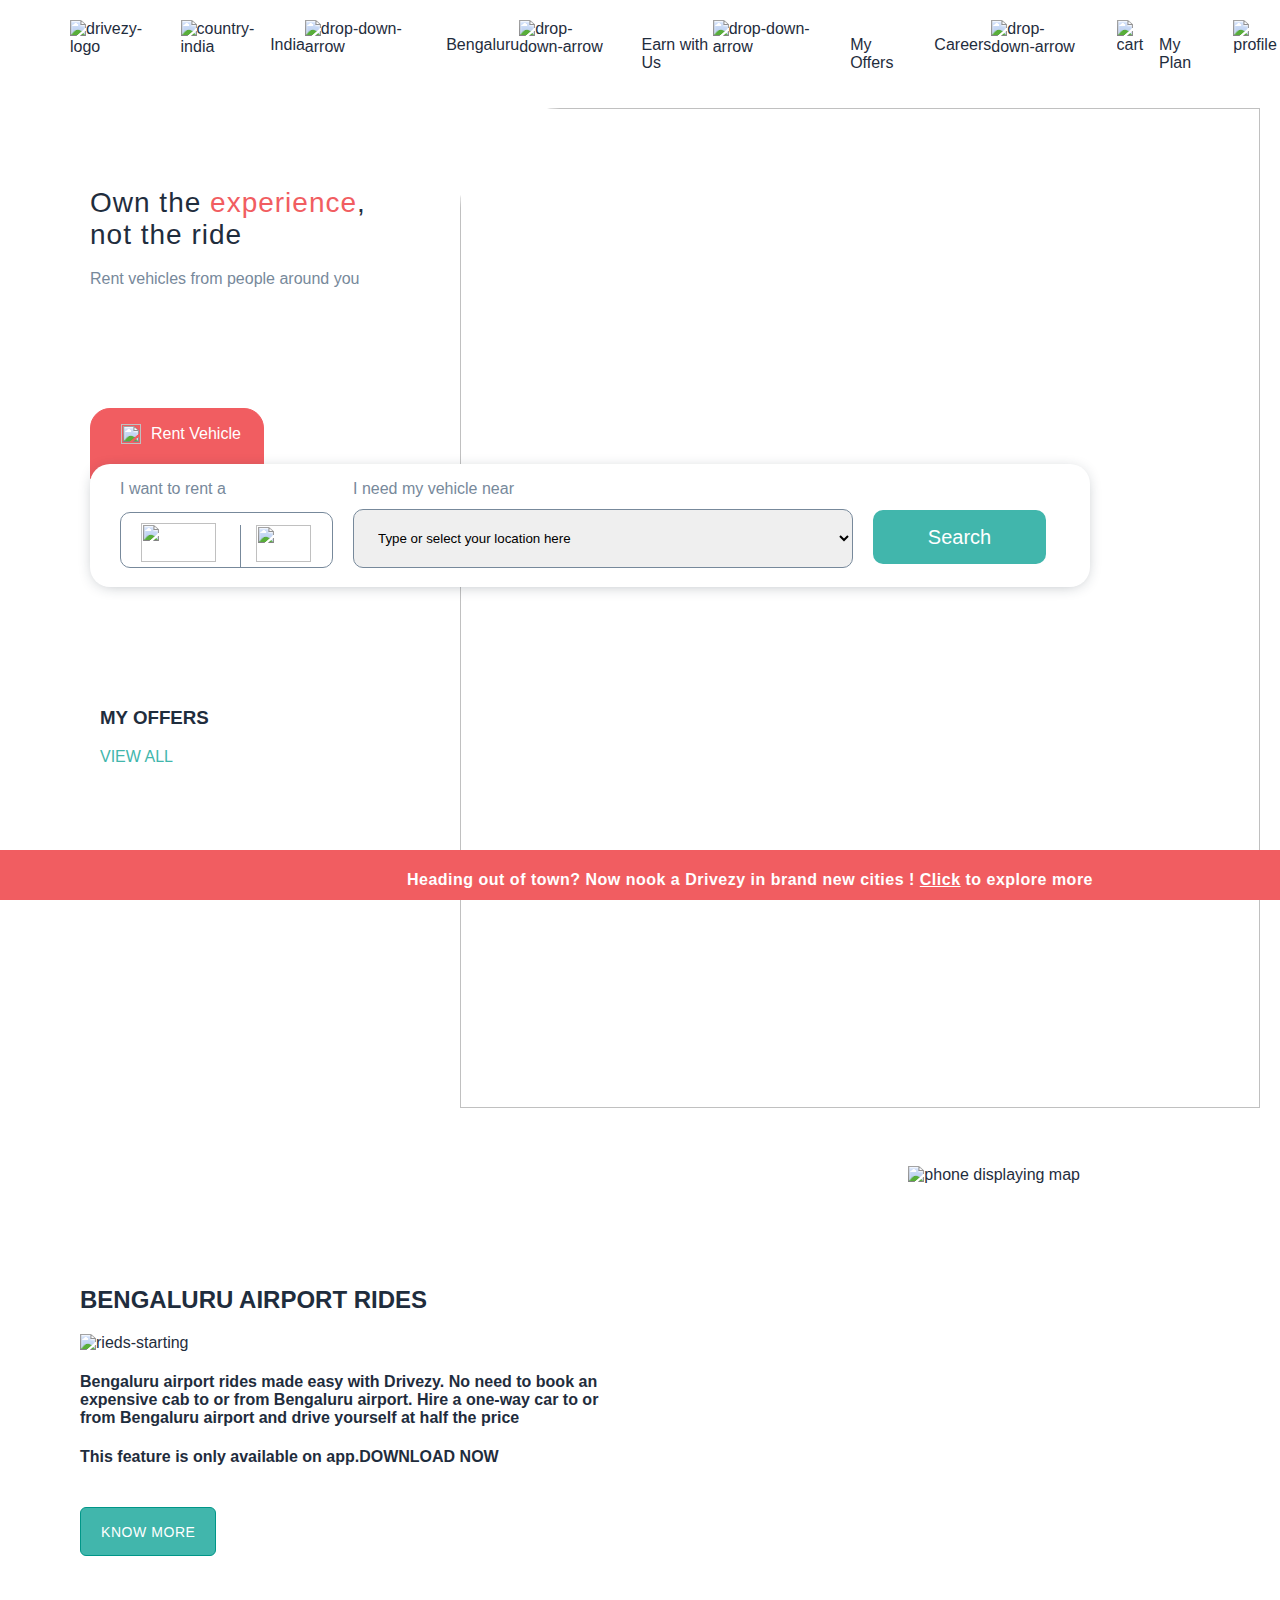
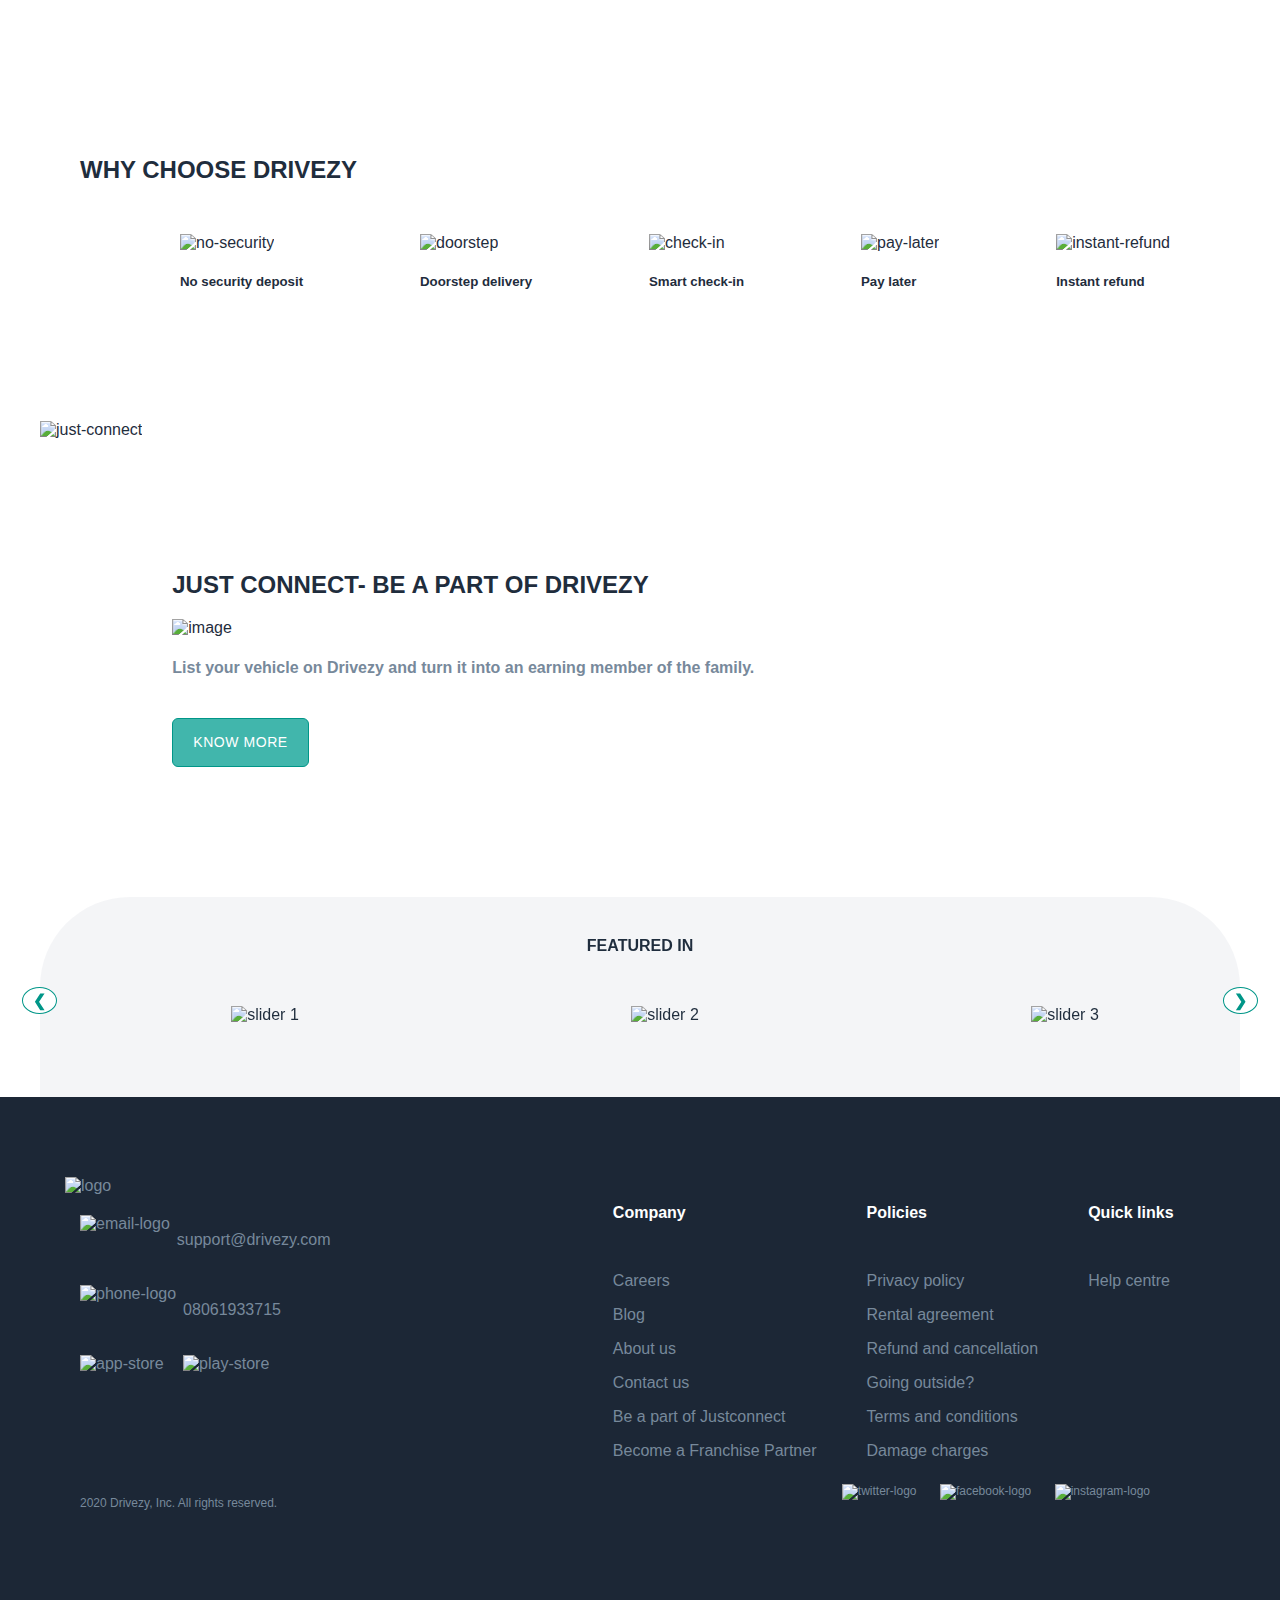
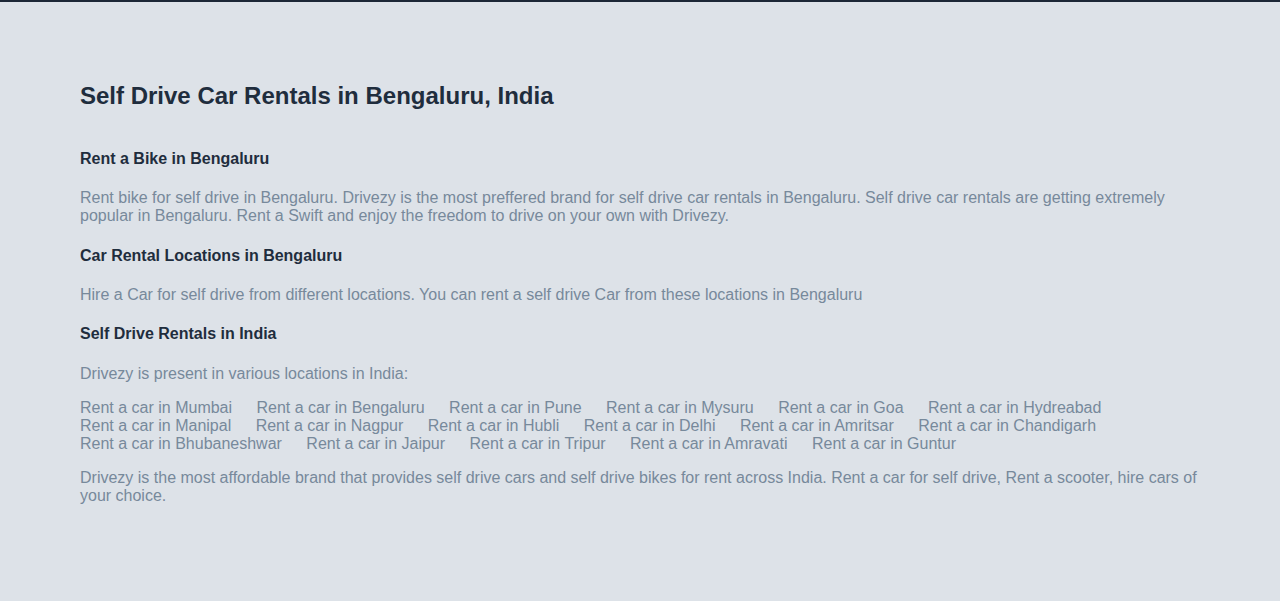
==== index.html @ 9c8a736d "added login dropdown" ====
<!DOCTYPE html>
<html lang="en">
<head>
    <meta charset="UTF-8">
    <meta http-equiv="X-UA-Compatible" content="IE=edge">
    <meta name="viewport" content="width=device-width, initial-scale=1.0">
    <link rel="preconnect" href="https://fonts.googleapis.com">
<link rel="preconnect" href="https://fonts.gstatic.com" crossorigin>
<script src="https://kit.fontawesome.com/2d42f35cf8.js" crossorigin="anonymous"></script>
<link href="https://fonts.googleapis.com/css2?family=Dancing+Script&family=Lato&family=Montserrat:wght@300&family=Open+Sans:wght@300;400&family=Roboto&display=swap" rel="stylesheet">

    <title>Drivezy</title>
    <link rel="stylesheet" href="homepage.css">
</head>
<body>
<!-- navbar -->
    <div class="common header">
        <div class="container">
            <div class="leftbar">
                <img id = "drivezy-logo"src="https://jtride-data.s3.ap-south-1.amazonaws.com/uploads/1566911193_Drivezyheaderfulllogo.svg"  alt="drivezy-logo" />
                <div class="country">
                    <img src="https://jtride-data.s3.ap-south-1.amazonaws.com/uploads/1566564152_indiaflag.svg" alt="country-india"/>
                    <p>India</p>
                    <img src="https://jtride-data.s3.ap-south-1.amazonaws.com/uploads/1566562781_down_arrow.svg" alt="drop-down-arrow" />
                </div>
                <div class="city">
                    <p id="cityBtn" class="btn">Bengaluru</p>
                    <img src="https://jtride-data.s3.ap-south-1.amazonaws.com/uploads/1566562781_down_arrow.svg" alt="drop-down-arrow" />
                </div>
            </div>
            <div class="rightbar">
                <div class="earnwithus">
                    <p>Earn with Us</p>
                    <img src="https://jtride-data.s3.ap-south-1.amazonaws.com/uploads/1566562781_down_arrow.svg" alt="drop-down-arrow" />
                </div>
                <p>My Offers</p>
                <div class="careers">
                    <p>Careers</p>
                    <img src="https://jtride-data.s3.ap-south-1.amazonaws.com/uploads/1566562781_down_arrow.svg" alt="drop-down-arrow" />
                </div>
                <div class="myplans">
                    <img src="https://jtride-data.s3.ap-south-1.amazonaws.com/uploads/1568179217_plan.svg" alt="cart" />
                    <p>My Plan</p>
                </div>
                
                    <img class="myprofile" id="myBtn" 
                    src="https://jtride-data.s3.ap-south-1.amazonaws.com/uploads/1566206159_profile.svg" 
                    alt="profile" />
            
            </div>
        </div>
    </div>

    <!-- earn with us popover --> 
    <div class="earn-pop">
        <button class="closeEarnPop"><i class="fa-solid fa-xmark"></i></button>
        <div class="share-business">
            <i class="fa-solid fa-handshake"></i>
            <p>Share-A-Business become a franchise partner</p>
        </div>
        <div class="list-vehicle">
            <i class="fa-solid fa-cable-car"></i>
            <p>List your Vehicle</p>
        </div>
    </div>

    <!-- careers popover --> 
    <div class="careers-pop">
        <button class="closeCareerPop"><i class="fa-solid fa-xmark"></i></button>
        <div class="jobs">
            <i class="fa-solid fa-user-doctor"></i>
            <p>Jobs</p>
        </div>
        <div class="people">
            <i class="fa-solid fa-people-line"></i>
            <p>People</p>
        </div>
        <div class="culture">
            <i class="fa-solid fa-kaaba"></i>
            <p>Culture</p>
        </div>
    </div>

    <!-- login dropdown -->
    <div class="login-pop">
        <button class="closeLoginPop"><i class="fa-solid fa-xmark"></i></button>
        <div class="myprofile">
            <i class="fa-regular fa-user"></i>
            <p>My profile</p>
        </div>
        <div class="mybookings">
            <i class="fa-solid fa-map-location-dot"></i>
            <p>My bookings</p>
        </div>
        <div class="mycodrivers">
            <i class="fa-regular fa-id-card"></i>
            <p>My Co-Drivers</p>
        </div>
        <div class="mywallet">
            <i class="fa-solid fa-wallet"></i>
            <p>My Wallet</p>
        </div>
        <div class="mybank">
            <i class="fa-solid fa-building-columns"></i>
            <p>My Bank Details</p>
        </div>
        <div class="changepass">
            <i class="fa-solid fa-unlock-keyhole"></i>
            <p>Change Password</p>
        </div>
        <div class="logout">
            <i class="fa-solid fa-arrow-right-from-bracket"></i>
            <p>Log Out</p>
        </div>
    </div>

    <!-- city modal section -->
    <div id="citymodal" class="city-modal">
        <div class="city-content">
            <div class="preferred-city">
                <h2>Choose your preferred city</h2>
                <span class="closeBtn">&times;</span>
            </div>
            <div class="city-grid">
                <div class="city-item">
                    <img src="https://jtride-data.s3.ap-south-1.amazonaws.com/uploads/1559046172_Mumbai.png" />
                    <button>Mumbai</button>
                </div>
                <div class="city-item">
                    <img src="https://jtride-data.s3.ap-south-1.amazonaws.com/uploads/1559045955_Bengaluru.png" />
                    <button id="bengaluruBtn">Bengaluru</button>
                </div>
                <div class="city-item">
                    <img src="https://jtride-data.s3.ap-south-1.amazonaws.com/uploads/1559046253_Pune.png" />
                    <button>Pune</button>
                </div>
                <div class="city-item">
                    <img src="https://jtride-data.s3.ap-south-1.amazonaws.com/uploads/1559046199_Mysuru.png" />
                    <button>Mysuru</button>
                </div>
                <div class="city-item">
                    <img src="https://jtride-data.s3.ap-south-1.amazonaws.com/uploads/1573798997_Goa-08%282%29.png" />
                    <button>Goa</button>
                </div>
                <div class="city-item">
                    <img src="https://jtride-data.s3.ap-south-1.amazonaws.com/uploads/1559046065_Hyderabad.png" />
                    <button>Hyderabad</button>
                </div>
                <div class="city-item">
                    <img src="https://jtride-data.s3.ap-south-1.amazonaws.com/uploads/1559046143_Manipal.png" />
                    <button>Manipal</button>
                </div>
                <div class="city-item">
                    <img src="https://jtride-data.s3.ap-south-1.amazonaws.com/uploads/1559046230_Nagpur.png" />
                    <button>Nagpur</button>
                </div>
                <div class="city-item">
                    <img src="https://jtride-data.s3.ap-south-1.amazonaws.com/uploads/1559046035_Hubli.png" />
                    <button>Hubli</button>
                </div>
                <div class="city-item">
                    <img src="https://jtride-data.s3.ap-south-1.amazonaws.com/uploads/1559045988_Delhi.png" />
                    <button>Delhi</button>
                </div>
                <div class="city-item">
                    <img src="https://jtride-data.s3.ap-south-1.amazonaws.com/uploads/1591282133_amritsar-icon.png" />
                    <button>Amritsar</button>
                </div>
                <div class="city-item">
                    <img src="https://jtride-data.s3.ap-south-1.amazonaws.com/uploads/1591282188_chandigarh-icon.png" />
                    <button>Chandigarh</button>
                </div>
                <div class="city-item">
                    <img src="https://jtride-data.s3.ap-south-1.amazonaws.com/uploads/1593417424_bhubaneshwar.png" />
                    <button>Bhubaneshwar</button>
                </div>
                <div class="city-item">
                    <img src="https://jtride-data.s3.ap-south-1.amazonaws.com/uploads/1596116007_jaipur.png" />
                    <button>Jaipur</button>
                </div>
                <div class="city-item">
                    <img src="https://jtride-data.s3.ap-south-1.amazonaws.com/uploads/1592656739_coimbatore-icon.png" />
                    <button>Tirupur</button>
                </div>
                <div class="city-item">
                    <img src="https://jtride-data.s3.ap-south-1.amazonaws.com/uploads/1559046253_Pune.png" />
                    <button>Amravati</button>
                </div>
                <div class="city-item">
                    <img src="https://jtride-data.s3.ap-south-1.amazonaws.com/uploads/1593417447_vizag.png" />
                    <button>Guntur</button>
                </div>
            </div>
        </div>
    </div>

    <!-- fixed bar section -->
    <div class="fixed">
        <h4>Heading out of town? Now nook a Drivezy in brand new cities ! 
        <span id="cityBtn" style="text-decoration: underline; cursor:pointer" >
        Click</span> to explore more
        <i class="fa-solid fa-xmark cancelBtn"></i>
        </h4>
    
    </div>

    <!-- main searching section -->
    <div class="main-section">
        <div class="heading">
            <div class="leftside-main">
                <h1>Own the <span style="color:#f15d61">experience</span>,<br>
                    not the ride
                </h1>
                <p style="color:#77899b; margin-bottom: 40px">Rent vehicles from people around you</p>
            </div>
            <div class="rightside-main">
                <img src="https://jtride-data.s3.ap-south-1.amazonaws.com/uploads/1569575901_bangalore1.jpg" />
            </div>
        </div>
        <div class="rent-vehicle">
                <img id="location-img" src="https://jtride-data.s3.ap-south-1.amazonaws.com/uploads/1565939671_1enabled.png" />
                <p>Rent Vehicle</p>
        </div>
        <div class="main-search-bar">
            <div class="choose-vehicle">
                <div class="rent-options">
                    <p style="color:#77899b">I want to rent a</p><br>
                    <div class="vehicle-type" id="vehicle-type">
                        <img id="car" value="car" src="https://jtride-data.s3.ap-south-1.amazonaws.com/uploads/1555509635_group-3%403x.png" />
                        <img id="bike" value="bike" src="https://jtride-data.s3.ap-south-1.amazonaws.com/uploads/1565933919_bike.svg" />
                    </div>
                </div>
                <div class="search-location">
                    <p style="color:#77899b">I need my vehicle near</p>
                    <!-- <input id="input-bar" type="text" placeholder="Type or select your location here"> -->
                    <select name="input-bar" id="input-bar">
                        <option value="" style="color:#77899b">Type or select your location here</option>
                        <option value="Bellandur (New)">Bellandur (New)</option>
                        <option value="Bommanahalli">Bommanahalli</option>
                        <option value="Mathikere">Mathikere</option>
                        <option value="Manpho Convention Center (New)">Manpho Convention Center (New)</option>
                        <option value="Ashwath Nagar (HBR Layout)">Ashwath Nagar (HBR Layout)</option>
                    </select>
                </div>
                <button class="searchBtn" id="searchBtn">Search</button>
            </div>
        </div>
    </div>

    <!-- my offers section -->
    <div class="offers">
        <h3>MY OFFERS</h3>
        <p style="color:#41b6ac">VIEW ALL</p>
    </div>

    <!-- airport rides section -->
    <div class="airport-rides">
        <div class="left-side">
            <h2>BENGALURU AIRPORT RIDES</h2>
            <img src="https://jtride-data.s3.ap-south-1.amazonaws.com/uploads/1566567805_Ridesat449.svg" alt="rieds-starting" />
            <h4>
                Bengaluru airport rides made easy with Drivezy. No need to book an<br>
                expensive cab to or from Bengaluru airport. Hire a one-way car to or<br>
                from Bengaluru airport and drive yourself at half the price
            </h4>
            <h4 class="feature">This feature is only available on app.<span class="download">DOWNLOAD NOW</span></h4>
            <a href="airport_rides/airportRide.html"><button class="knowmoreBtn">KNOW MORE</button></a>
        </div>
        <div>
            <img id="phone" src="https://jtride-data.s3.ap-south-1.amazonaws.com/uploads/1565086561_iPhoneXTemplate%402x.png" alt="phone displaying map" />
        </div>
    </div>

    <!-- why choose drivezy section -->
    <div class="choose-drivezy">
        <h2 id="text-shadow">WHY CHOOSE DRIVEZY</h2>
        <div class="choose-options">
            <div>
                <img src="https://jtride-data.s3.ap-south-1.amazonaws.com/uploads/1566558445_choose-drivezy-5.png" alt="no-security" />
                <h5>No security deposit</h5>
            </div>
            <div>
                <img src="https://jtride-data.s3.ap-south-1.amazonaws.com/uploads/1566558287_choose-drivezy-1.png" alt="doorstep" />
                <h5>Doorstep delivery</h5>
            </div>
            <div>
                <img src="https://jtride-data.s3.ap-south-1.amazonaws.com/uploads/1566558469_choose-drivezy-4.png" alt="check-in" />
                <h5>Smart check-in</h5>
            </div>
            <div>
                <img src="https://jtride-data.s3.ap-south-1.amazonaws.com/uploads/1566558637_choose-drivezy-3.png" alt="pay-later"/>
                <h5>Pay later</h5>
            </div>
            <div>
                <img src="https://jtride-data.s3.ap-south-1.amazonaws.com/uploads/1566558344_choose-drivezy-2.png" alt="instant-refund" />
                <h5>Instant refund</h5>
            </div>
        </div>
    </div>

    <!-- Just connect section -->
    <div class="just-connect">
        <img src="https://jtride-data.s3.ap-south-1.amazonaws.com/uploads/1565095521_IB175426_175426123816157_SM757030.png" alt="just-connect" />
        <div class="rightside">
            <h2><span id="text-shadow">JUST CONNECT</span>- BE A PART OF DRIVEZY</h2>
            <img src="https://jtride-data.s3.ap-south-1.amazonaws.com/uploads/1566567323_Listyourvehicle.svg" alt="image" />
            <h4>List your vehicle on Drivezy and turn it into an earning member of the family.</h4>
            <a href="just_connect/justConnect.html"><button class="knowmoreBtn">KNOW MORE</button></a> 
        </div>
    </div>

    <!-- slider section --> 
    <div class="slider-section">
        <h4>FEATURED IN</h4>
        <div class="slider-section1">
            <div class="slide">
                <img src="https://jtride-data.s3.ap-south-1.amazonaws.com/uploads/1501909422_google-launchpad.png" alt="slider 1" />
            </div>
            <div class="slide">
                <img src="https://s3.ap-south-1.amazonaws.com/drivezy.com-assets/drivezy-inc42.png" alt="slider 2" />
            </div>
            <div class="slide">
                <img src="https://s3.ap-south-1.amazonaws.com/drivezy.com-assets/drivezy-economic-times.png" alt="slider 3" />
            </div>
            
            <span class="arrow prev">&#10094;</span>
            <span class="arrow next">&#10095;</span>

        </div>
</div>

    <!-- support section -->
<div class="support-section">
    <div class="support-section-top">
        <div class="leftpart">
            <img id="support-section-logo" src="https://jtride-data.s3.ap-south-1.amazonaws.com/uploads/1566637510_logowhite.svg" alt="logo" />
            <div class="mail">
                <img src="https://jtride-data.s3.ap-south-1.amazonaws.com/uploads/1566638651_mail.svg" alt="email-logo" />
                <p>support@drivezy.com</p>
            </div>
            <div class="phone">
                <img src="https://jtride-data.s3.ap-south-1.amazonaws.com/uploads/1566638970_phone.svg" alt="phone-logo" />
                <p>08061933715</p>
            </div>
            <div class="social-media">
                <img src="https://jtride-data.s3.ap-south-1.amazonaws.com/uploads/1566636252_appstore.svg" alt="app-store" />
                <img src="https://jtride-data.s3.ap-south-1.amazonaws.com/uploads/1566636434_playstore.svg" alt="play-store" />
            </div>
        </div>
        <div class="rightpart">
            <div class="company">
                <h5>Company</h5>
                <ul class="company-dropdown">
                    <li>Careers</li>
                    <li>Blog</li>
                    <li>About us</li>
                    <li>Contact us</li>
                    <li>Be a part of Justconnect</li>
                    <li>Become a Franchise Partner</li>
                </ul>
            </div>
            <div class="policies">
                <h5>Policies</h5>
                <ul class="policy-dropdown">
                    <li>Privacy policy</li>
                    <li>Rental agreement</li>
                    <li>Refund and cancellation</li>
                    <li>Going outside?</li>
                    <li>Terms and conditions</li>
                    <li>Damage charges</li>
                </ul>
            </div>
            <div class="quick-links">
                <h5>Quick links</h5>
                <ul class="quick-links-dropdown">
                    <li>Help centre</li>
                </ul>
            </div>
        </div>
    </div>
    <div class="support-section-bottom">
        <p>2020 Drivezy, Inc. All rights reserved.</p>
        <div class="twitter">
            <img src="https://jtride-data.s3.ap-south-1.amazonaws.com/uploads/1566639433_twitter.svg" alt="twitter-logo" />
        
            <img src="https://jtride-data.s3.ap-south-1.amazonaws.com/uploads/1566639406_fb.svg" alt="facebook-logo" />
        
            <img src="https://jtride-data.s3.ap-south-1.amazonaws.com/uploads/1566639211_insta.svg" alt="instagram-logo" />
        </div>
    </div>
</div>

    <!-- footer -->
    <div class="footer">
        <div class="headline">
            <h2>Self Drive <span class="vehicle">Car</span> Rentals in <span class="place">Bengaluru</span>, India</h2>
        </div>
        <div class="headline sub1">
            <h4>Rent a <span class="vehicle">Bike</span> in <span class="place">Bengaluru</span></h4>
            <p>Rent <span>bike</span> for self drive in <span class="place">Bengaluru</span>. Drivezy is the most preffered brand for self drive car rentals in <span class="place">Bengaluru</span>. 
                Self drive car rentals are getting extremely popular in <span class="place">Bengaluru</span>.
                Rent a Swift and enjoy the freedom to drive on your own with Drivezy.</p>
        </div>
        <div class="headline sub2">
            <h4>Car Rental Locations in <span class="place">Bengaluru</span></h4>
            <p>Hire a <span class="vehicle">Car</span> for self drive from different locations. You can rent a self drive Car from these locations in <span class="place">Bengaluru</span></p>
        </div>
        <div class="headline sub3">
            <h4>Self Drive Rentals in India</h4>
            <p>Drivezy is present in various locations in India:</p>
            <ul class="riding">
                <li>Rent a car in Mumbai</li>
                <li>Rent a car in Bengaluru</li>
                <li>Rent a car in Pune</li>
                <li>Rent a car in Mysuru</li>
                <li>Rent a car in Goa</li>
                <li>Rent a car in Hydreabad</li>
                <li>Rent a car in Manipal</li>
                <li>Rent a car in Nagpur</li>
                <li>Rent a car in Hubli</li>
                <li>Rent a car in Delhi</li>
                <li>Rent a car in Amritsar</li>
                <li>Rent a car in Chandigarh</li>
                <li>Rent a car in Bhubaneshwar</li>
                <li>Rent a car in Jaipur</li>
                <li>Rent a car in Tripur</li>
                <li>Rent a car in Amravati</li>
                <li>Rent a car in Guntur</li>
            </ul>
            <p>Drivezy is the most affordable brand that provides self drive cars and self drive bikes for rent across India. Rent a car for self drive, Rent a scooter, hire cars of your choice.</p>
        </div>
    </div>
</body>
</html>
<script>
    // fixed section 
    var cancelBtn = document.getElementsByClassName("cancelBtn")[0];
    var fixed = document.getElementsByClassName("fixed")[0];
    cancelBtn.addEventListener("click", fixedVan);
    function fixedVan() {
        fixed.style.display = "none";
    }

    var cityModal = document.getElementById("citymodal");

    var modalBtn = document.getElementById("cityBtn");

    var closeBtn = document.getElementsByClassName("closeBtn")[0];

    modalBtn.addEventListener("click", openmodal);
    closeBtn.addEventListener("click", closemodal);

    function openmodal() {
        cityModal.style.display = "block";
    }

    function closemodal() {
        cityModal.style.display = "none";
    }
    var opendialog1 = document.getElementsByClassName("earnwithus")[0];
    var earndialog = document.getElementsByClassName("earn-pop")[0];
    var closeEarnPop = document.getElementsByClassName("closeEarnPop")[0];
    
    opendialog1.addEventListener("click", open);
    closeEarnPop.addEventListener("click", closeEarn);
    function open() {
        earndialog.style.display = "block";
    }

    function closeEarn() {
        earndialog.style.display = "none";
    }

    var careerdialog = document.getElementsByClassName("careers")[0];
    var careerpop = document.getElementsByClassName("careers-pop")[0];
    var closeCareerPop = document.getElementsByClassName("closeCareerPop")[0];

    careerdialog.addEventListener("click", openDialog);
    closeCareerPop.addEventListener("click", closeCareer);

    function openDialog() {
        careerpop.style.display = "block";
    }
    
    function closeCareer() {
        careerpop.style.display = "none";
    }

    var login = document.getElementsByClassName("myprofile")[0];
    var loginPop = document.getElementsByClassName("login-pop")[0];
    var closeLoginPop = document.getElementsByClassName("closeLoginPop")[0];

    login.addEventListener("click", openLogin);
    closeLoginPop.addEventListener("click", closeLogin);

    function openLogin() {
        loginPop.style.display = "block";
    }
    function closeLogin() {
        loginPop.style.display = "none";
    }
    let current_vehicle = "car";
    var car = document.getElementById("car");
    car.addEventListener("click", changeToCar);

    function changeToCar() {
        car.src = "https://jtride-data.s3.ap-south-1.amazonaws.com/uploads/1555509635_group-3%403x.png";
        bike.src = "https://jtride-data.s3.ap-south-1.amazonaws.com/uploads/1565933919_bike.svg";
        current_vehicle = "car";
    }

    var bike = document.getElementById("bike");
    bike.addEventListener("click", changeToBike);

    function changeToBike() {
        bike.src = "https://jtride-data.s3.ap-south-1.amazonaws.com/uploads/1555509998_group-2%403x.png";
        car.src = "https://jtride-data.s3.ap-south-1.amazonaws.com/uploads/1565935736_car2.svg";
        current_vehicle = "bike";
    }

    var searchBtn = document.getElementById("searchBtn");
    searchBtn.addEventListener("click", setData);
    

    function setData() {
        var location = document.getElementById("input-bar").value; 

        let d = new Date();
        let pickup = d.getFullYear() + "-" + ("0" + (d.getMonth() + 1)).slice(-2) + "-" + ("0" + d.getDate()).slice(-2);

        let hr = ("0" + d.getHours()).slice(-2);
        let min = ("0" + d.getMinutes()).slice(-2);

        let md = addDays(new Date(), 1);
        let drop = md.getFullYear() + "-" + ("0" + (md.getMonth() + 1)).slice(-2) + "-" + ("0" + md.getDate()).slice(-2);

        let obj = {
            vehicle: current_vehicle,
            location: location,
            pickup: pickup +"T"+hr+":"+min,
            drop: drop +"T"+hr+":"+min
        }

        localStorage.setItem("search_query", JSON.stringify(obj));

        window.location.href = "product-page/products-page.html"
    }
    function addDays(date, days) {
        var result = new Date(date);
        result.setDate(result.getDate() + days);
        return result;
    }
</script>
---- homepage.css ----
/* navbar */
body {
    max-width: 1600px;
    margin: auto;
    margin-top: 10px;
    color: #1f2d3d;
    font-family: 'proxima_nova_rgregular', Helvetica, Arial, sans-serif;
}
.container {
    max-width: 1400px;
    display: flex;
    justify-content: space-between;
    margin-top: 20px;
}
.leftbar, .rightbar {
    display: flex;
}
.country {
    display: flex;
    margin-left: 30px;
    margin-right: 30px;
    cursor: pointer;
}
.country img, .myplans img {
    margin-right: 10px;
}
.city {
    display: flex;
    cursor: pointer;
} 
.earnwithus, .careers {
    display: flex;
    margin-left: 30px;
    margin-right: 30px;
    cursor: pointer;
}
.myplans {
    display: flex;
    cursor: pointer;
    margin-right: 30px;
}
#drivezy-logo,  #myprofile {
    cursor: pointer;
}
#drivezy-logo {
    margin-left: 70px;
}

/* fixed bar section */ 
.fixed {
    width: 1500px;
    height: 50px;
    position: fixed;
    bottom: 0;
    left: 0;
    background-color: #f15d61;
    color: white;
    display: block;
}
.fixed h4 {
    text-align: center;
    font-size: 16px;
    letter-spacing: 0.5px;
}
.cancelBtn {
    color: #fff;
    cursor: pointer;
    font-weight: bolder;
}
 /* earn pop */ 
 .earn-pop {
    width: 392px;
    height: 108;
    box-shadow: rgba(0, 0, 0, 0.35) 0px 5px 15px;
    display: flex;
    flex-direction: column;
    padding: 10px;
    position: absolute;
    margin-left: 700px;
    margin-top: -10px;
    display: none;
    background-color: white;
 }
 .share-business, .list-vehicle {
    display: flex;
    cursor: pointer;
 }
 .share-business:hover, .list-vehicle:hover {
    background-color: rgba(221,226,232,.5);
 }
 .share-business i, .list-vehicle i {
    margin-top: 18px;
    margin-right: 25px;
    padding-left: 15px;
 }
 .closeEarnPop {
    margin-left: 359px;
    cursor: pointer;
 }

 /* careers pop */ 
 .careers-pop {
    width: 148px;
    height: 155px;
    box-shadow: rgba(0, 0, 0, 0.35) 0px 5px 15px;
    display: flex;
    flex-direction: column;
    padding: 10px;
    position: absolute;
    margin-left: 1050px;
    margin-top: -10px;
    display: none;
    padding-bottom: 25px;
    background-color: white;
 }
 .jobs, .people, .culture {
    display: flex;
    cursor: pointer;
 }
 .jobs:hover, .people:hover, .culture:hover {
    background-color: rgba(221,226,232,.5);
 }
 .jobs i, .people i, .culture i {
    margin-top: 20px;
    margin-right: 25px;
    padding-left: 15px;
 }
 .closeCareerPop {
    margin-left: 120px;
    cursor: pointer;
 }

 /* login pop */
 .login-pop {
    width: 209px;
    height: 360px;
    box-shadow: rgba(0, 0, 0, 0.35) 0px 5px 15px;
    display: flex;
    flex-direction: column;
    padding: 10px;
    position: absolute;
    margin-left: 1250px;
    display: none;
    padding-bottom: 25px;
    background-color: white;
 }
 .myprofile, .mywallet, .mybookings,
 .mycodrivers, .mybank, .changepass, .logout {
    display: flex;
    cursor: pointer;
 }
 .myprofile:hover, .mywallet:hover, .mybookings:hover,
 .mycodrivers:hover, .mybank:hover,
  .changepass:hover, .logout:hover {
    background-color: rgba(221,226,232,.5);
 }
 .closeLoginPop {
    margin-left: 180px;
    cursor: pointer;
 }
 .myprofile i, .mywallet i, .mybookings i,
 .mycodrivers i, .mybank i, .changepass i, .logout i {
    margin-top: 18px;
    margin-right: 25px;
    padding-left: 15px;
 }
/* footer */
.footer {
    background-color: #dde2e8;
    padding: 80px;
    padding-top: 60px;
}
ul {
    list-style: none;
    margin-left: -50px;
}
.headline > h2 {
    margin-bottom: 40px;
}
.footer p {
    color: #77899b;
}
ul > li {
    display: inline-block;
    margin: 0 10px;
    cursor: pointer;
    color: #77899b;
}
.riding > li:hover {
    color: black;
}

/* support-section */
.support-section {
    background-color: #1C2736;
    padding: 80px;
    color: #77899b;
}
.support-section-top {
    display: flex;
    justify-content: space-between;
}
.mail, .phone {
    display: flex;
    margin-bottom: 20px;
}
.mail img, .phone img {
    margin-right: 7px;
   
}
#support-section-logo {
    margin-left: -15px;
    margin-bottom: 20px;
}
.social-media img:first-child {
    margin-right: 15px;
}
.rightpart {
    display: flex;
}

.company, .policies, .quick-links {
    display: flex;
    flex-direction: column;
}
.company-dropdown, .policy-dropdown, .quick-links-dropdown {
    display: flex;
    flex-direction: column;
}

.company > h5, .policies > h5, .quick-links > h5 {
    font-size: 16px;
    color: white;
    margin-left: 20px;
}
.company-dropdown > li, .policy-dropdown> li, .quick-links-dropdown > li{
    margin: 8px 30px;
}
.company-dropdown > li:hover, .policy-dropdown> li:hover, .quick-links-dropdown:hover > li {
    color: white;
}
.support-section-bottom {
    display: flex;
    justify-content: space-between;
    font-size: 12px;
    cursor: pointer;
}
.twitter img:nth-child(2) {
    margin: 0 20px;
}
.twitter img:nth-child(3) {
    margin-right: 50px;
}
/* why choose drivezy section */
.choose-drivezy {
    padding: 80px;
}
.choose-options img {
    width: 80px;
}
.choose-options {
    display: flex;
    justify-content: space-between;
    padding: 30px;
    padding-left: 100px;
}
/* just-connect section */
.just-connect {
    display: flex;
    margin-left: 40px;
}

.rightside {
    padding: 30px;
    margin-top: 100px;
}
.rightside h4 {
    color:#77899b;
}
.knowmoreBtn {
    background-color: #41b6ac;
    padding: 10px 20px;
    color: #fff;
    border: 1px solid #009688;
    height: 49px;
    border-radius: 6px;
    font-size: 14px;
    letter-spacing: .04em;
    margin-top: 20px;
    cursor: pointer;
}
.knowmoreBtn:hover {
    box-shadow: 0 2px 8px -2px rgb(31 45 61 / 60%);
}

/* airport ride section */
.airport-rides {
    display: flex;
    margin-top: 200px;
    justify-content: space-between;
    padding-left: 80px;
    margin-bottom: 100px;
    background-image: url("https://jtride-data.s3.ap-south-1.amazonaws.com/uploads/1565174705_plane.png");
    background-repeat: no-repeat;
    background-size: 400px 150px;
    background-position: center;
    background-position-x: 400px;
}

#phone {
    width: 220px;
    margin-right: 200px;
    margin-top: 200px;
}
.left-side {
   margin-top: 300px;
}

/* slider-section */ 
.slider-section {
    position: relative;
    width: 1200px;
    height: 200px;
    margin: auto;
    margin-top: 100px;
    border-top-left-radius: 90px;
    border-top-right-radius: 90px;
    background-color: rgba(221,226,232,.33);
}

.slider-section > h4 {
    text-align: center;
    padding-top: 40px;
}
.slider-section1 {
    display: flex;
    justify-content: space-around;
}
.slider-section img {
 margin-left: 50px;
 margin-top: 30px; 
 cursor: pointer;
 width: 100px;  
}
.arrow {
    cursor: pointer;
    position: absolute;
    top: 45%;
    color: #009688;
    background-color: white;
    padding: 3px 10px;
    border: 1px solid #009688;
    border-radius: 50%;
    font-weight: bold;
}
.next {
    right: -18px;
}
.prev {
    left: -18px;
}
.arrow:hover {
    background-color: #009688;
    color: white;
}

/* main-searching-section */
.main-section {
    display: flex;
    margin-left: 90px;
    margin-top: 80px;
    flex-direction: column;
}
.heading {
    display: flex;
    justify-content: space-between;
    margin-top: -60px;
}
.heading h1 {
    font-size: 28px;
    letter-spacing: 1px;
    color: #1f2d3d;
    font-weight: 500;
}
.heading .leftside-main {
    margin-top: 60px;
}
.heading img {
    width: 800px;
    height: 1000px;
    margin-bottom: 300px;
    border-top-left-radius: 100px;
    margin-right: 20px;;
}
.rent-vehicle {
    width: 172px;
    height: 69px;
    display: flex;
    border: 1px solid #f15d61;
    background-color:#f15d61;
    color: white;
    font-size: bold;
    border-top-left-radius: 20px;
    border-top-right-radius: 20px;
    margin-top: -1000px;
}
.rent-vehicle img {
    width: 20px;
    height: 20px;
    padding-left: 30px;
    padding-top: 15px;
    margin-right: 10px;
}
.main-search-bar {
    width: 1000px;
    height: 123px;
    border-radius: 20px;
    margin-top: -15px;
    background-color: #fff;
    box-shadow: 0 2px 16px -6px rgb(31 45 61 / 48%);
}
.choose-vehicle {
    display: flex;
    padding-left: 30px;
}
#car {
    width: 75px;
    height: 39px;
    padding-left: 20px;
    padding-top: 10px;
    padding-right: 20px;
    cursor: pointer;
}
#bike {
    width: 55px;
    height: 37px;
    padding-bottom: 5px;
    padding-left: 15px;
    border-left: 1px solid #77899b;
    cursor: pointer;
}
.vehicle-type {
    width: 211px;
    height: 54px;
    border: 1px solid #77899b;
    margin-top: -20px;
    border-radius: 10px;
}
.vehicle-type:hover {
    box-shadow: 0 2px 8px -2px rgb(31 45 61 / 40%);
} 
.search-location {
    padding-left: 20px;
}
.search-location > select {
    padding: 20px;
    margin-top: -5px;
    width: 500px;
    border: 1px solid #77899b;
    border-radius: 10px;
}
.searchBtn {
    margin-left: 20px;
    width: 173px;
    height:54px;
    margin-top: 46px;
    border: none;
    background-color:#41b6ac;
    border-radius: 10px;
    color: white;
    font-size: 20px;
    margin-right: 20px;
    cursor: pointer;
}


/* my offers section */ 
.offers {
    margin-left: 100px;
    margin-top: 120px;
}

/* city modal section */
.city-modal {
    display: none;
    position: fixed;
    z-index: 1;
    left: 0;
    top: 0;
    height: 100%;
    width: 100%;
    overflow: auto;
    background-color: rgba(0,0,0,0.5);
}
.city-content {
    background-color: white;
    margin: 5% auto;
    padding: 20px;
    width: 70%;
    border-radius: 20px;
}
.closeBtn {
    color:#1f2d3d;
    float: right;
    font-size: 30px;
    margin-top: -70px;
}
.closeBtn:hover, .closeBtn:focus {
    color: #000;
    text-decoration: none;
    cursor: pointer;
}
.city-grid {
    display: grid;
    grid-template-columns: repeat(6, 1fr);
    margin-left: 20px;
}
.city-grid img {
    width: 97px;
    height: 97px;
}
.city-grid p {
    margin-left: 20px;
}

#bengaluruBtn {
    color: #fff;
    display: block;
    background-color: #41b6ac;
    border: 1px solid #41b6ac;
    padding: 12px 15px;
    border-radius: 5px;
    margin-left: -5px;
}
.city-item button {
    display: block;
    margin-left: 10px;
    margin-top: 10px;
    padding: 10px 15px;
    margin-bottom: 10px;
    border: none;
    background-color: white;
    font-size: 16px;
    cursor: pointer;
}
/* #text-shadow {
    position: relative;
    top: 34px;
    right: 22px;
    opacity: .24;
    color: #dde2e8;
    font-size: 100px;
    font-weight: 700;
    line-height: 40px;
} */
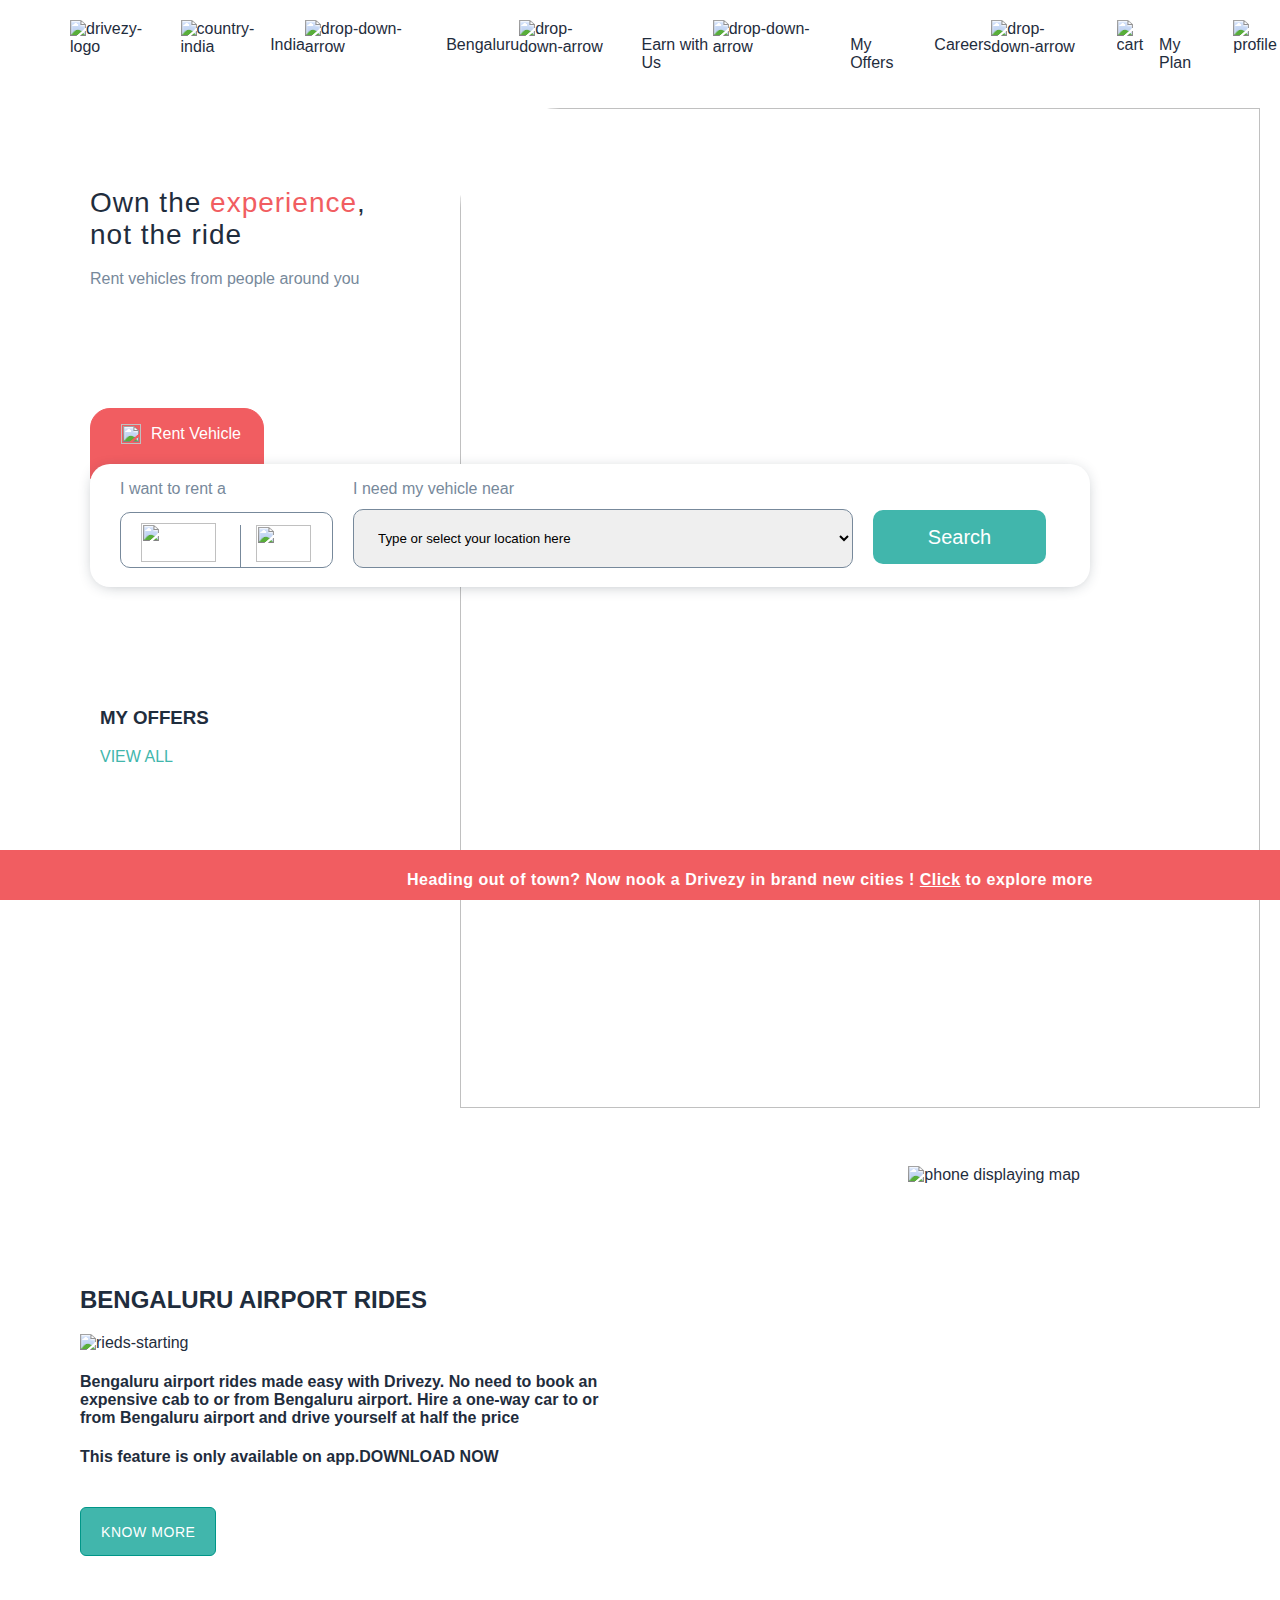
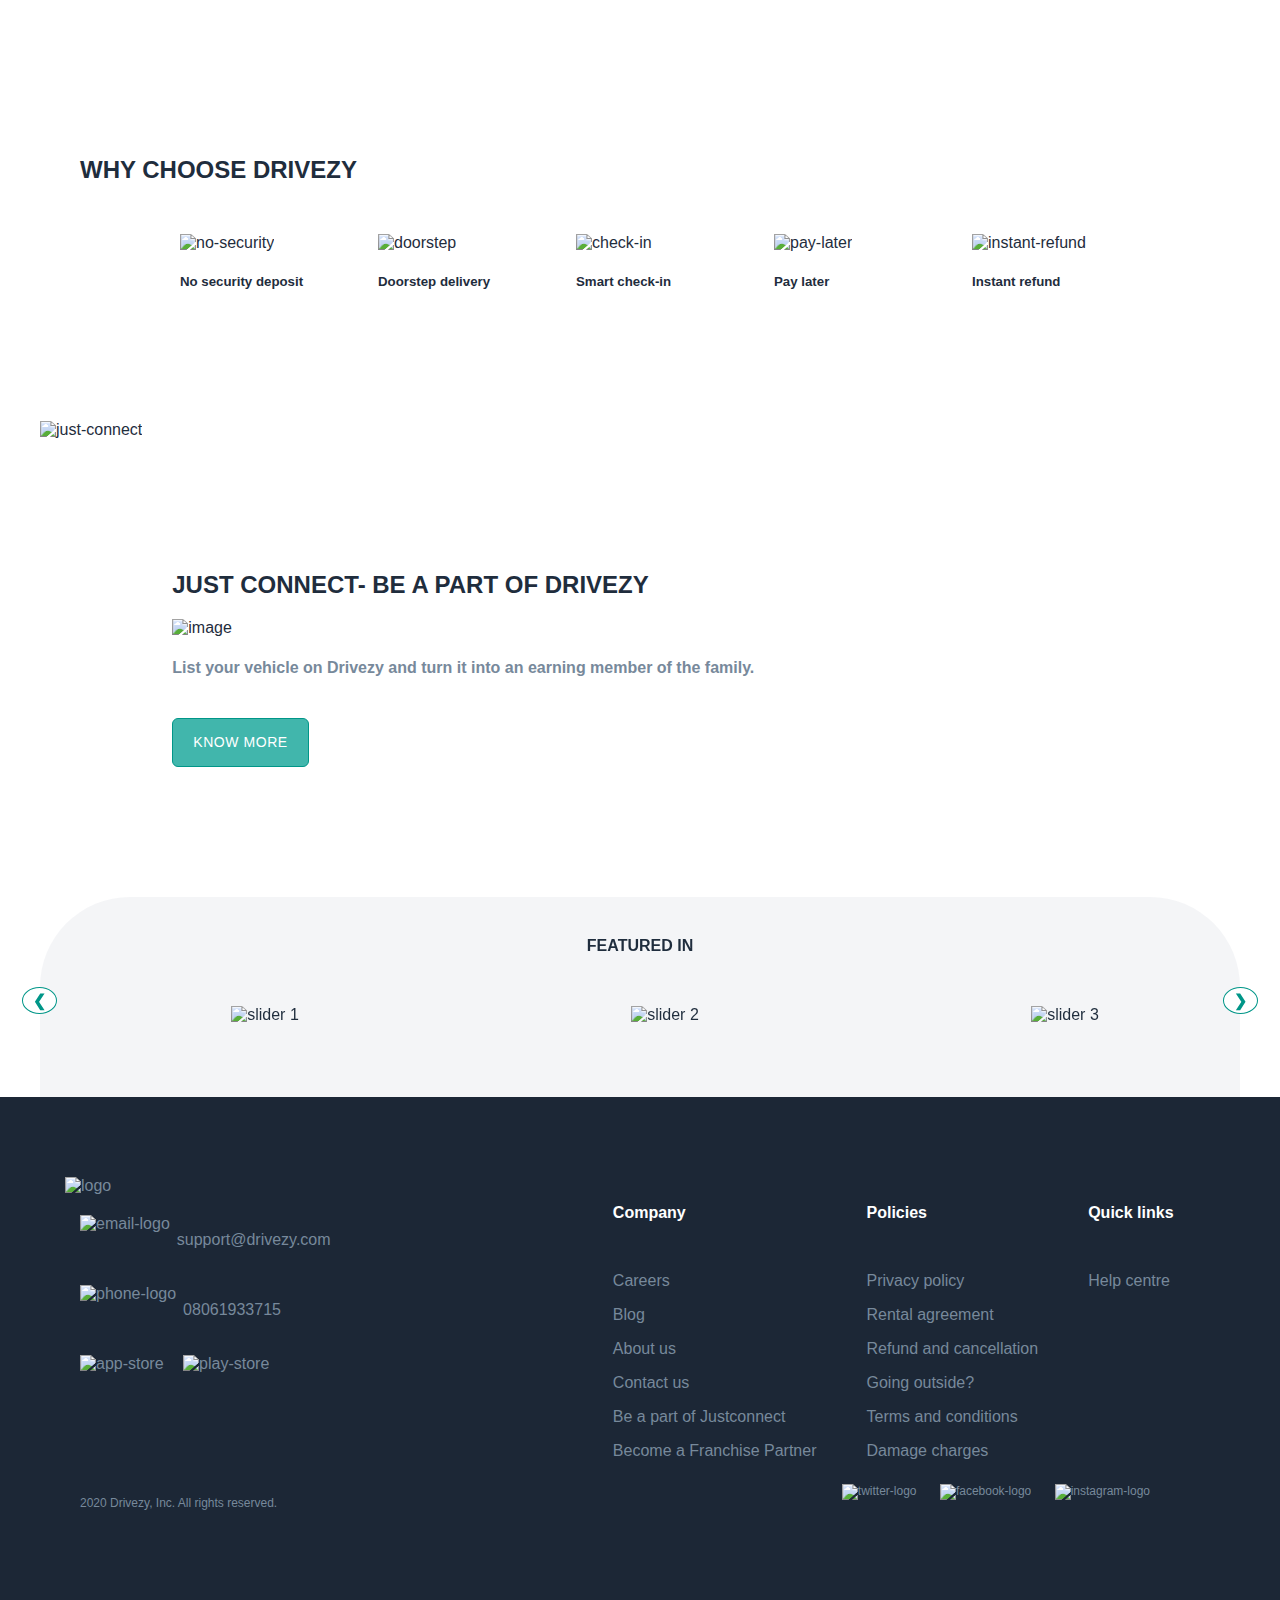
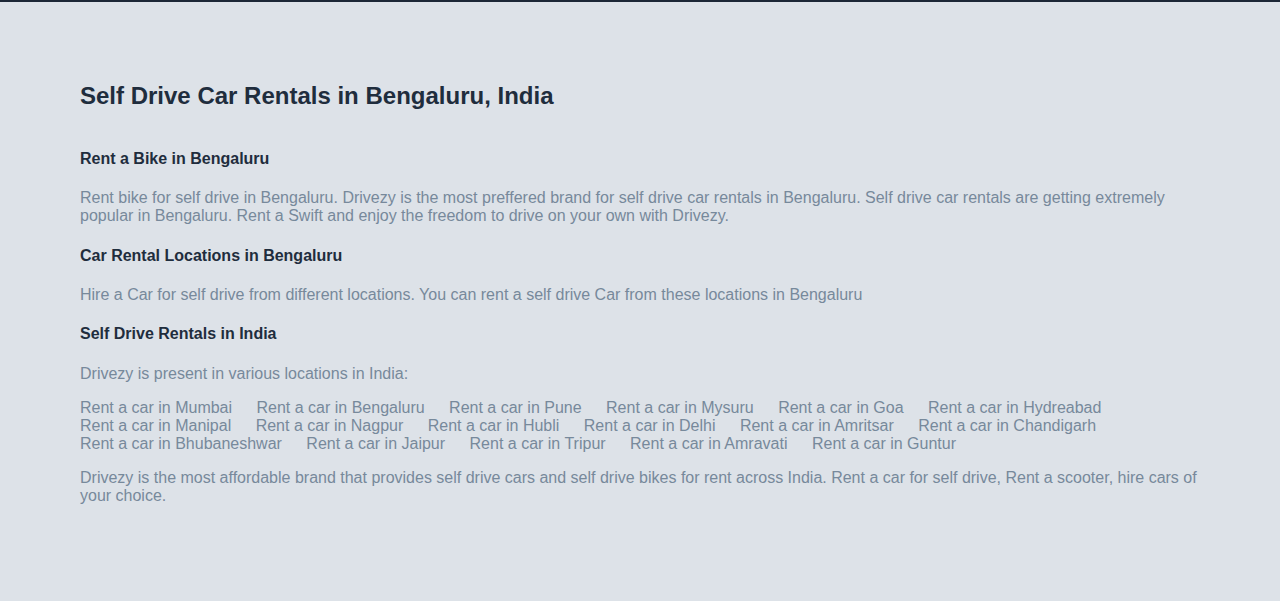
==== commit 0f2f71cf: "Merge pull request #11 from viz404/home_page" ====
--- a/index.html
+++ b/index.html
@@ -42,14 +42,60 @@
                     <img src="https://jtride-data.s3.ap-south-1.amazonaws.com/uploads/1568179217_plan.svg" alt="cart" />
                     <p>My Plan</p>
                 </div>
-                
                     <img class="myprofile" id="myBtn" 
                     src="https://jtride-data.s3.ap-south-1.amazonaws.com/uploads/1566206159_profile.svg" 
                     alt="profile" />
-            
-            </div>
-        </div>
-    </div>
+            </div>
+        </div>
+    </div>
+
+    <!-- login-sign up page -->
+    <!-- The Modal -->
+    <div id="myModal" class="modal">
+        <!-- Modal content -->
+        <div class="modalcontent">
+          <div class="modalheader">
+            Login/SignUp <span class="close">&times;</span>
+          </div>
+          <div class="modalbody">
+            <div class="description">Welcome to drivezy!</div>
+            <form id="email_mobile_number">
+              <div class="form-input form-width" id="form_input">
+                <label class="input-label">Email address / Phone</label
+                ><input
+                  class="input-box"
+                  id="email_number"
+                  name="name"
+                  required
+                />
+              </div>
+              <div class="button_section" id="button_section">
+                <button id="proceed" type="submit">PROCEED</button>
+              </div>
+            </form>
+            <div class="center-text">
+              <span class="line"></span><span class="or">Or</span
+              ><span class="line"></span>
+            </div>
+            <div class="social-login">
+              <div id="gSigninBtn" class="social-button">
+                <img
+                  onclick="googlelogin()"
+                  alt="google-login"
+                  src="https://jtride-data.s3.ap-south-1.amazonaws.com/uploads/1569575931_google-button.png"
+                />
+              </div>
+              <div class="social-button">
+                <img
+                  onclick="facebooklogin()"
+                  alt="fb-login"
+                  src="https://jtride-data.s3.ap-south-1.amazonaws.com/uploads/1569575846_facebook-button.png"
+                />
+              </div>
+            </div>
+          </div>
+        </div>
+      </div>
 
     <!-- earn with us popover --> 
     <div class="earn-pop">
@@ -108,7 +154,7 @@
             <i class="fa-solid fa-unlock-keyhole"></i>
             <p>Change Password</p>
         </div>
-        <div class="logout">
+        <div class="logout" id="logout">
             <i class="fa-solid fa-arrow-right-from-bracket"></i>
             <p>Log Out</p>
         </div>
@@ -433,6 +479,7 @@
 </body>
 </html>
 <script>
+    let loginFlag = localStorage.getItem("loginFlag") || 0;
     // fixed section 
     var cancelBtn = document.getElementsByClassName("cancelBtn")[0];
     var fixed = document.getElementsByClassName("fixed")[0];
@@ -490,7 +537,7 @@
     var loginPop = document.getElementsByClassName("login-pop")[0];
     var closeLoginPop = document.getElementsByClassName("closeLoginPop")[0];
 
-    login.addEventListener("click", openLogin);
+    //login.addEventListener("click", openLogin);
     closeLoginPop.addEventListener("click", closeLogin);
 
     function openLogin() {
@@ -550,4 +597,268 @@
         result.setDate(result.getDate() + days);
         return result;
     }
+
+    var logout = document.getElementById("logout");
+    logout.addEventListener("click", logoutLogin);
+    function logoutLogin() {
+        loginFlag = 0;
+        localStorage.setItem("loginFlag", 0);
+        window.location.reload();
+    }
+    // login signup page
+    var numberofattempts=JSON.parse(localStorage.getItem("numberofattempts")) || 0;
+      localStorage.setItem("numberofattempts", 0);
+      // Get the modal
+      var modal = document.getElementById("myModal");
+
+      // Get the button that opens the modal
+      var btn = document.getElementById("myBtn");
+
+      // Get the <span> element that closes the modal
+      var span = document.getElementsByClassName("close")[0];
+
+      // When the user clicks the button, open the modal
+      btn.addEventListener("click", function () {
+        //console.log(loginFlag);
+        if(loginFlag == 1) {
+            //console.log(loginFlag);
+            modal.style.display = "none";
+            // loginPop.style.display = "block";
+            openLogin();
+        } else {
+            modal.style.display = "block";
+        }
+      });
+      // btn.onclick = function () {
+      //   modal.style.display = "block";
+      // };
+
+      // When the user clicks on <span> (x), close the modal
+      span.onclick = function () {
+        modal.style.display = "none";
+      };
+
+      // When the user clicks anywhere outside of the modal, close it
+      // window.onclick = function (event) {
+      //   if (event.target == modal) {
+      //     modal.style.display = "none";
+      //   }
+      // };
+      console.log("Number of attempts before enter code: "+JSON.parse(localStorage.getItem("numberofattempts")));
+
+      //Add event listener
+      var emarr = JSON.parse(localStorage.getItem("emarr")) || [];
+      document
+        .querySelector("#email_mobile_number")
+        .addEventListener("submit", getlogindata);
+        var flag_enteredonetime=false;
+      function getlogindata(e) {
+        e.preventDefault();
+        var email_mobile_number = document.getElementById("email_number").value;
+        console.log("email number entered: "+email_mobile_number);
+        console.log("email number entered present in AD: "+emarr.includes(email_mobile_number));
+        if (!emarr.includes(email_mobile_number)) {
+          emarr.push(email_mobile_number);
+          localStorage.setItem("emarr", JSON.stringify(emarr));
+          var div_name = document.createElement("div");
+          div_name.setAttribute("class", "form-input form-width");
+          div_name.setAttribute("id", "inputname");
+
+          var label_name = document.createElement("label");
+          label_name.setAttribute("class", "input-label");
+          label_name.innerText = "Enter name";
+
+          var input_name = document.createElement("input");
+          input_name.setAttribute("class", "input-box");
+          input_name.setAttribute("id", "userinputname");
+          input_name.setAttribute("required","");
+
+          var label_pass = document.createElement("label");
+          label_pass.setAttribute("class", "input-label");
+          label_pass.innerText = "Enter Password";
+
+          var input_pass = document.createElement("input");
+          input_pass.setAttribute("class", "input-box");
+          input_pass.setAttribute("id", "setpassword");
+          input_pass.setAttribute("required","");
+
+          var checkbox_div = document.createElement("div");
+          checkbox_div.setAttribute("class", "checkbox-section");
+
+          var label_checkbox = document.createElement("label");
+          label_checkbox.setAttribute("class", "checkbox-container");
+          var checkbox_input = document.createElement("input");
+          checkbox_input.setAttribute("type", "checkbox");
+          checkbox_input.setAttribute("id", "checkboxid");
+          var checkboxspan = document.createElement("span");
+          checkboxspan.setAttribute("class", "marked");
+          checkboxspan.setAttribute("onClick", "referalcodefield()");
+
+          var textspan = document.createElement("span");
+          textspan.innerText = "I have a referral code";
+          label_checkbox.append(checkbox_input, checkboxspan, textspan);
+          checkbox_div.append(label_checkbox);
+
+          var div_floatinglabel = document.createElement("div");
+          div_floatinglabel.setAttribute("class", "floating-label form-width");
+          div_floatinglabel.setAttribute("id", "referaldiv");
+
+          var input_floating = document.createElement("input");
+          input_floating.setAttribute("class", "input-box");
+          input_floating.setAttribute("id", "floatinginput");
+          input_floating.setAttribute("autocomplete","off");
+          input_floating.setAttribute("type","text");
+          input_floating.setAttribute("placeholder","Referral Code")
+
+          div_floatinglabel.style.display="none";
+          checkbox_input.addEventListener("click", function handleClick(){
+            if(checkbox_input.checked){
+              div_floatinglabel.style.display="block";
+            }
+            else{
+              div_floatinglabel.style.display="none";
+            }
+          });
+
+          var floatingspan = document.createElement("span");
+          floatingspan.setAttribute("class", "highlight");
+
+          var floatinglabel = document.createElement("label");
+          floatinglabel.setAttribute("class", "input-label");
+          floatinglabel.innerText = "";
+
+          div_floatinglabel.append(input_floating,floatingspan, floatinglabel);
+
+          div_name.append(
+            label_name,
+            input_name,
+            label_pass,
+            input_pass,
+            checkbox_div,
+            div_floatinglabel
+          );
+          document.querySelector("#form_input").append(div_name);
+          document
+            .querySelector("#email_mobile_number")
+            .addEventListener("submit", savelogindata);
+        } else {
+          console.log("email number entered present in AD: "+emarr.includes(email_mobile_number) +" Now creating password box as attempts are "+JSON.parse(localStorage.getItem("numberofattempts")));
+          if(JSON.parse(localStorage.getItem("numberofattempts"))==0){
+            console.log("Now creating password box as attempts are 0");
+            numberofattempts=JSON.parse(localStorage.getItem("numberofattempts"));
+            
+          localStorage.setItem("numberofattempts", JSON.stringify(1));
+          var div_pass = document.createElement("div");
+          div_pass.setAttribute("class", "form-input form-width");
+          div_pass.setAttribute("id", "inputpass");
+
+          var label_pass = document.createElement("label");
+          label_pass.setAttribute("class", "input-label");
+          label_pass.innerText = "Enter password";
+
+          var input_pass = document.createElement("input");
+          input_pass.setAttribute("class", "input-box");
+          input_pass.setAttribute("id", "passwordfilled");
+          input_pass.setAttribute("required","");
+
+          div_pass.append(label_pass, input_pass);
+          document.querySelector("#form_input").append(div_pass);
+          document
+            .querySelector("#email_mobile_number")
+            .addEventListener("submit", verifypass)}
+          
+        }
+
+        // localStorage.setItem("emarr", JSON.stringify(emarr));
+        console.log(emarr);
+
+      }
+
+      function savelogindata(el2) {
+        var logindata = JSON.parse(localStorage.getItem("logindata")) || [];
+        el2.preventDefault();
+        console.log(document.getElementById("userinputname").value);
+        var obj = {
+          email_mobile_number: document.getElementById("email_number").value,
+          name: document.getElementById("userinputname").value,
+
+          passwordset: document.getElementById("setpassword").value,
+        };
+        logindata.push(obj);
+        localStorage.setItem("logindata", JSON.stringify(logindata));
+        numberofattempts = 0;
+        console.log(logindata);
+        document.getElementById("form_input").innerText = "";
+        alert("Sign in Successful, Welcome to website");
+        window.location.reload();
+        document.getElementsByClassName("close")[0].click();
+        console.log(logindata);
+        getlogindata();
+      }
+
+      function getpassword(el) {
+        el.preventDefault();
+
+        console.log("added event listener to get password");
+      }
+    //   let loginFlag = localStorage.getItem("loginFlag") || 0;
+      function verifypass(el1) {
+        var logindata = JSON.parse(localStorage.getItem("logindata")) || [];
+        el1.preventDefault();
+        var pass = document.getElementById("passwordfilled").value;
+        var flag = false;
+        for (var i = 0; i < logindata.length; i++) {
+          var elem = logindata[i];
+          if (elem.passwordset === pass) {
+            console.log("user found");
+            flag = true;
+            var numberofattempts=0;
+            localStorage.setItem("numberofattempts",JSON.stringify(0));
+            alert("Login successful");
+            document.getElementsByClassName("close")[0].click();
+            localStorage.setItem("loginFlag", 1);
+            loginFlag = 1;
+            modal.style.display = "none";
+            location.reload();
+            break;
+          }
+        }
+        if (flag === false) {
+          flag_enteredonetime=true;
+          document.getElementById("inputpass").value="";
+          alert("Please enter correct password");
+        }
+        
+        document.getElementById("inputpass").value="";
+
+      }
+
+      //Google login once clicking on google
+      function googlelogin() {
+        window.location.href = 
+          "https://accounts.google.com/v3/signin/identifier?dsh=S168818674%3A1665509543051224&continue=https%3A%2F%2Faccounts.google.com%2F&followup=https%3A%2F%2Faccounts.google.com%2F&passive=1209600&flowName=GlifWebSignIn&flowEntry=ServiceLogin&ifkv=AQDHYWrKlcSBI-487kngVP56jKrjRW-BDhy6ow5bh8_cz5daqOmQ5LoWb2DSF-3JGcw6mKHNVo2r",
+          "_blank"
+        ;
+      }
+      function facebooklogin() {
+        window.location.href = 
+          "https://www.facebook.com/login/?privacy_mutation_token=eyJ0eXBlIjowLCJjcmVhdGlvbl90aW1lIjoxNjY1NTA5NTkzLCJjYWxsc2l0ZV9pZCI6MjY5NTQ4NDUzMDcyMDk1MX0%3D",
+          "_blank"
+        ;
+      }
+
+      function referalcodefield() {
+        //   <div class="floating-label form-width">
+        //     <input
+        //       class="floating-input"
+        //       type="text"
+        //       placeholder=" "
+        //       autocomplete="off"
+        //       value=""
+        //     />
+        //     <span class="highlight"></span>
+        //     <label>Referral Code</label>
+        //   </div>;
+        console.log("Ready to show referal code field");
+      }
 </script>
--- a/homepage.css
+++ b/homepage.css
@@ -259,7 +259,8 @@
     width: 80px;
 }
 .choose-options {
-    display: flex;
+    display: grid;
+    grid-template-columns: repeat(5, 1fr);
     justify-content: space-between;
     padding: 30px;
     padding-left: 100px;
@@ -553,3 +554,268 @@
     font-weight: 700;
     line-height: 40px;
 } */
+/* login signup page */
+.modal {
+    display: none; /* Hidden by default */
+    position: fixed; /* Stay in place */
+    z-index: 1; /* Sit on top */
+    padding-top: 100px; /* Location of the box */
+    left: 0;
+    top: 0;
+    width: 100%; /* Full width */
+    height: 100%; /* Full height */
+    overflow: auto; /* Enable scroll if needed */
+    background-color: rgb(0, 0, 0); /* Fallback color */
+    background-color: rgba(0, 0, 0, 0.4); /* Black w/ opacity */
+  }
+
+  /* Modal Content */
+  .modalcontent {
+    border-radius: 10px;
+    background-color: #fefefe;
+    margin: auto;
+    padding: 2px 32px 2px 32px;
+    border: 1px solid #888;
+    width: 25%;
+  }
+
+  .description {
+    margin-top: 20px;
+    margin-bottom: 20px;
+    color: #77899b;
+    font-size: 14px;
+    line-height: 16px;
+  }
+
+  #proceed {
+    z-index: 1;
+    color: #fff;
+    border: 1px solid #41b6ac !important;
+    border-radius: 6px;
+    background: #41b6ac !important;
+    width: 100%;
+    border-radius: 6px;
+    padding: 15px;
+  }
+  .modalheader {
+    width: 100%;
+    display: flex;
+    justify-content: space-between;
+    align-items: center;
+    font-style: inherit;
+    letter-spacing: -0.008em;
+    margin: 24px 0 16px;
+    line-height: 16px;
+    color: #1f2d3d;
+    font-size: 20px;
+    font-weight: 500;
+  }
+
+  .modalbody {
+    margin-top: 20px;
+    margin-bottom: 20px;
+  }
+  .input-label {
+    color: #1f2d3d;
+    font-size: 12px;
+    font-weight: 500;
+    line-height: 15px;
+    margin-bottom: 8px;
+    display: block;
+  }
+
+  .input-box {
+    height: 48px;
+    border: 1px solid #b8c1cb;
+    border-radius: 6px;
+    background-color: #fff;
+    padding: 0 8px;
+    font-size: 16px;
+    color: #2b3a51;
+    width: 94%;
+  }
+  .button_section {
+    margin-top: 34px;
+  }
+
+  .center-text {
+    width: 38%;
+    margin: auto;
+    margin-top: 40px;
+    font-size: 16px;
+    line-height: 20px;
+    display: flex;
+  }
+  .center-text .or {
+    position: relative;
+    top: -10px;
+    background: #fff;
+    padding: 0 11px;
+    color: #b8c1cb;
+  }
+  .line {
+    width: 44px;
+    border-top: 1px solid #b8c1cb;
+  }
+  .social-login {
+    display: flex;
+    justify-content: space-between;
+    margin: 22px 0;
+    margin-bottom: 0px;
+  }
+  .social-button img {
+    height: 30px;
+    border-radius: 4px;
+  }
+  .input-label {
+    margin-top: 20px;
+  }
+
+  .checkbox-container {
+    position: relative;
+    padding: 12px 16px;
+    cursor: pointer;
+    display: flex;
+    flex: 1 1;
+    font-size: 16px;
+    font-weight: 500;
+    margin-top: 20px;
+  }
+
+  .checkbox-container .checkmark {
+    position: absolute;
+    top: 0;
+    left: 0;
+    height: 20px;
+    width: 20px;
+    border-radius: 3px;
+    margin-top: 20px;
+    border: 1.8px solid #77899b;
+  }
+  #checkboxid {
+    margin-top: 6px;
+    visibility: hidden;
+    cursor: pointer;
+  }
+  .marked {
+    margin-top: 11px;
+    position: absolute;
+    top: 0;
+    left: 0;
+    height: 25px;
+    width: 25px;
+    background-color: lightgray;
+  }
+
+  .marked:hover {
+    background-color: darkgray;
+  }
+
+  #checkboxid:checked ~ .marked {
+    background-color: #41b6ac;
+  }
+
+  /* Create the mark/indicator (hidden when not checked) */
+  .marked:after {
+    content: "";
+    position: absolute;
+    display: none;
+  }
+  /* Show the mark when checked */
+  #checkboxid:checked ~ .marked:after {
+    display: block;
+  }
+  .marked:after {
+    left: 9px;
+    top: 5px;
+    width: 5px;
+    height: 10px;
+    border: solid white;
+    border-width: 0 3px 3px 0;
+    transform: rotate(45deg);
+  }
+
+  /* The Close Button */
+  .close {
+    color: #aaaaaa;
+    float: right;
+    font-size: 28px;
+    font-weight: bold;
+  }
+
+  .close:hover,
+  .close:focus {
+    color: #000;
+    text-decoration: none;
+    cursor: pointer;
+  }
+  @media only screen and (min-width: 500px) and (max-width: 1050px) {
+    /* navbar */
+
+    .container {
+        flex-direction: column;
+        align-items: center;
+    }
+
+    /* earn with us pop */
+    .earn-pop {
+        margin-left: 10px;
+    }
+
+    /* careers pop */
+    .careers-pop {
+        margin-left: 420px;
+    }
+
+    /* login pop */ 
+    .login-pop {
+        margin-left: 580px
+    }
+
+    /* fixed bar section */ 
+    .fixed {
+        width: 1000px;
+    }
+
+    /* main searching section */
+    .heading {
+        flex-direction: column;
+        align-items: center;
+    }
+    .main-search-bar {
+        width: 800px
+    }
+    .search-location > select {
+        width: 400px;
+    }
+
+    /* airport ride section */
+    .airport-rides {
+        flex-direction: column;
+        align-items: center;
+        margin-top: 50px;
+    }
+
+    /* just-connect section */
+    .just-connect {
+        flex-direction: column;
+        align-items: center;
+    }
+
+    /* slider-section */ 
+    .slider-section {
+        width: 800px;
+    }
+
+    /* why choose drivezy section */ 
+    .choose-options {
+        grid-template-columns: repeat(3, 1fr);
+    }
+
+    /* login sign up page */
+    .social-login {
+        align-items: center;
+        flex-direction: column;
+    }
+
+  }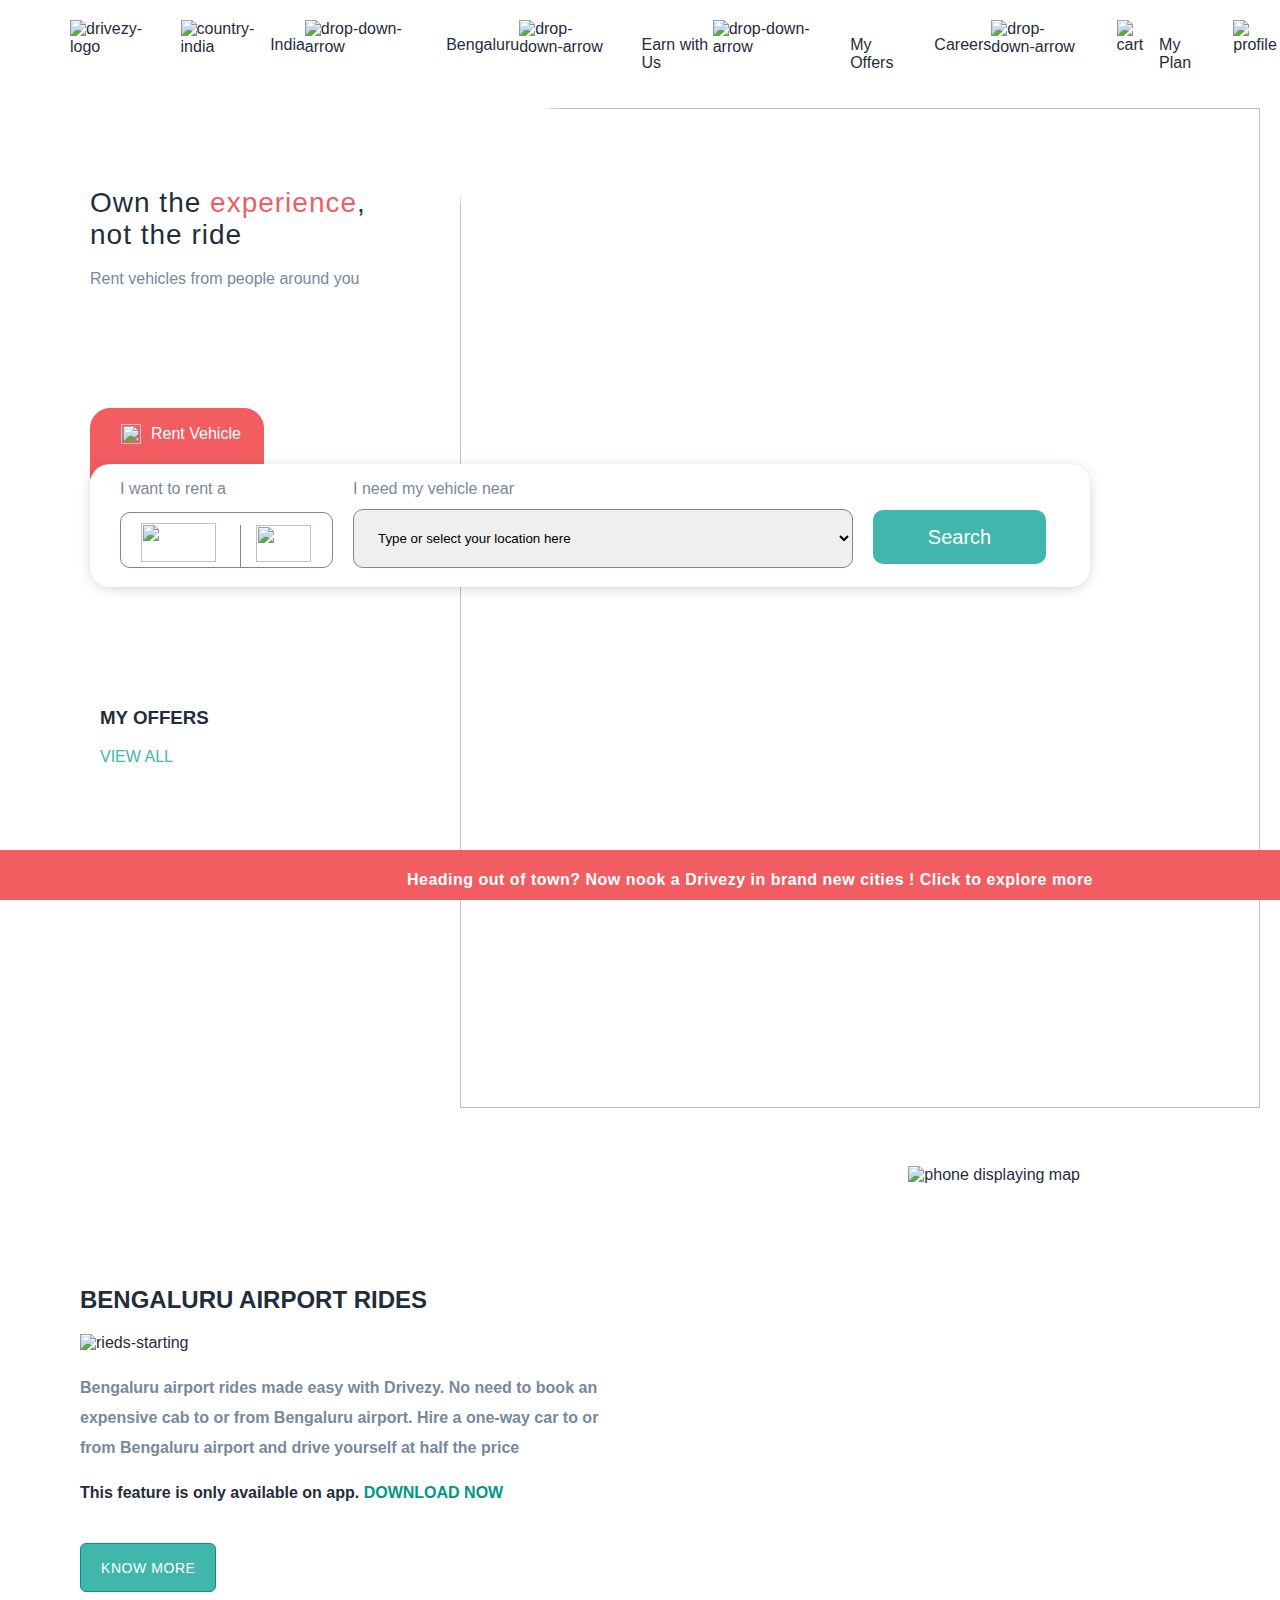
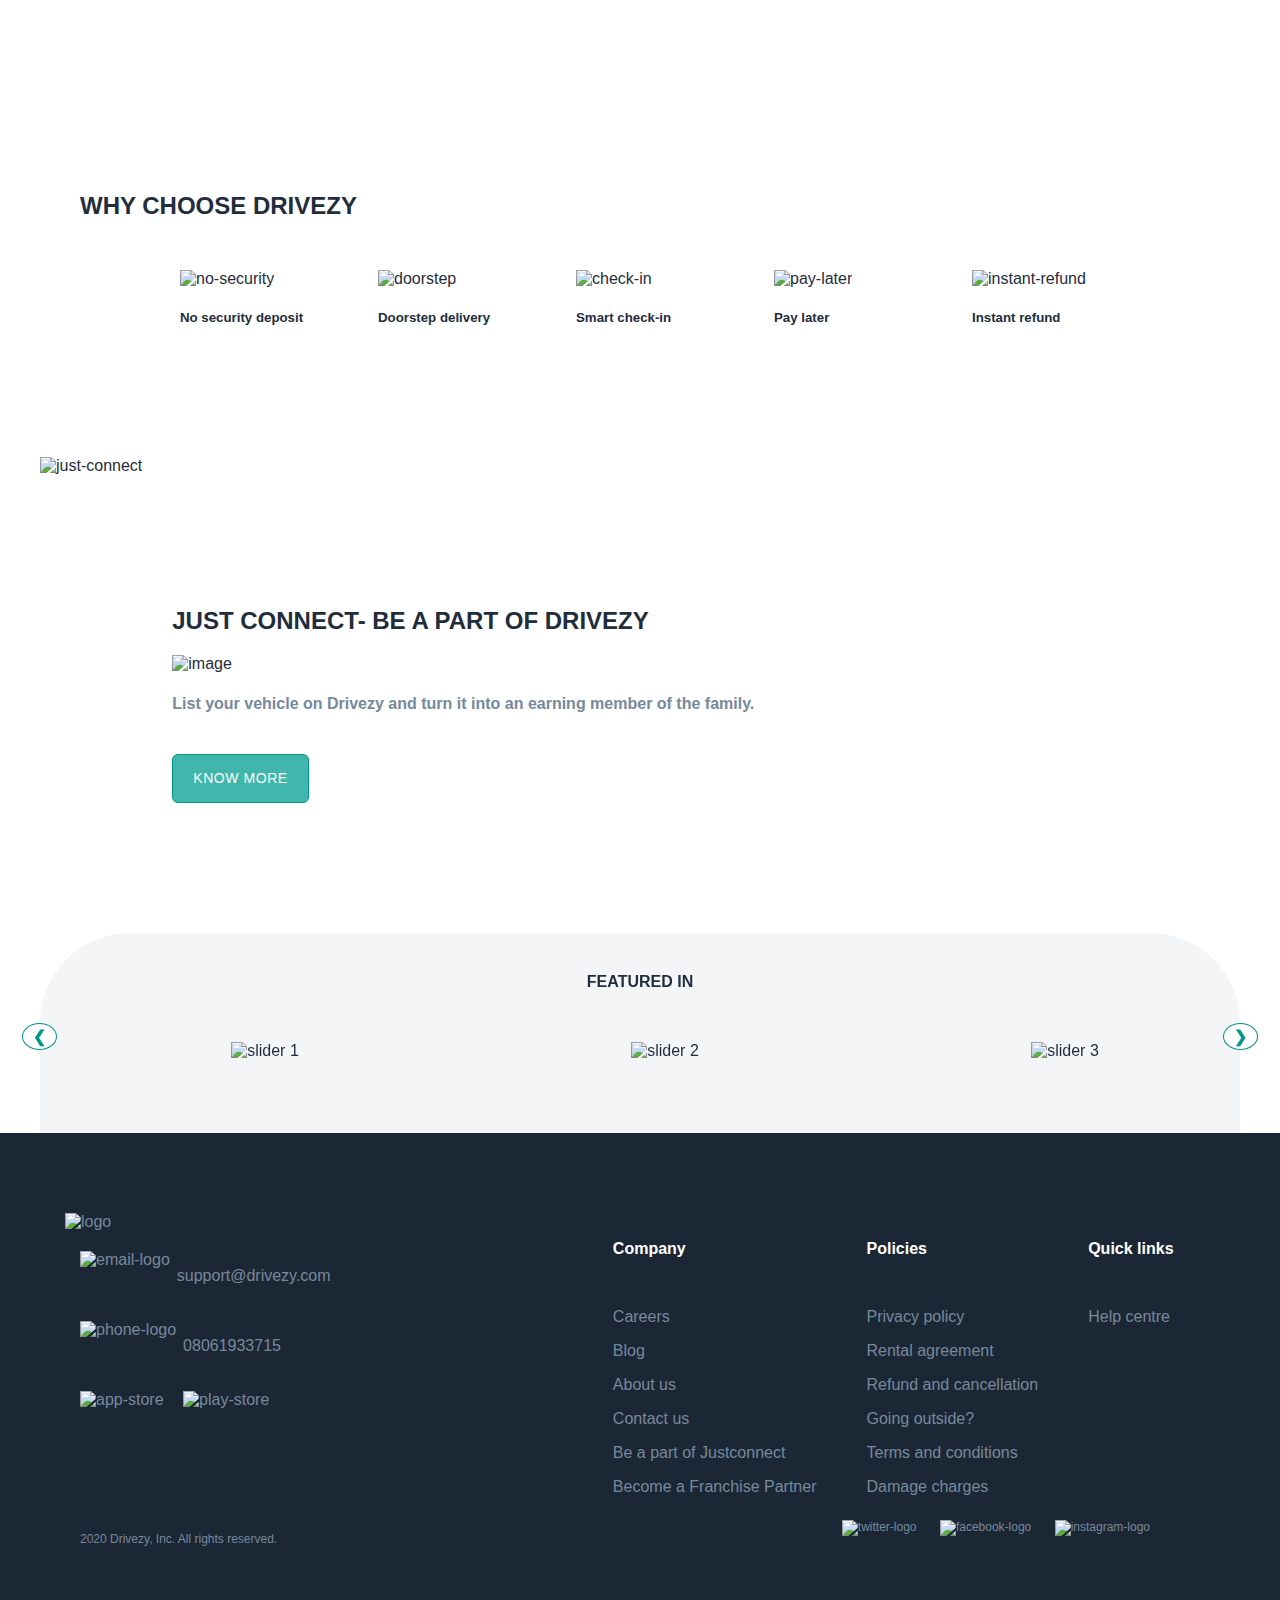
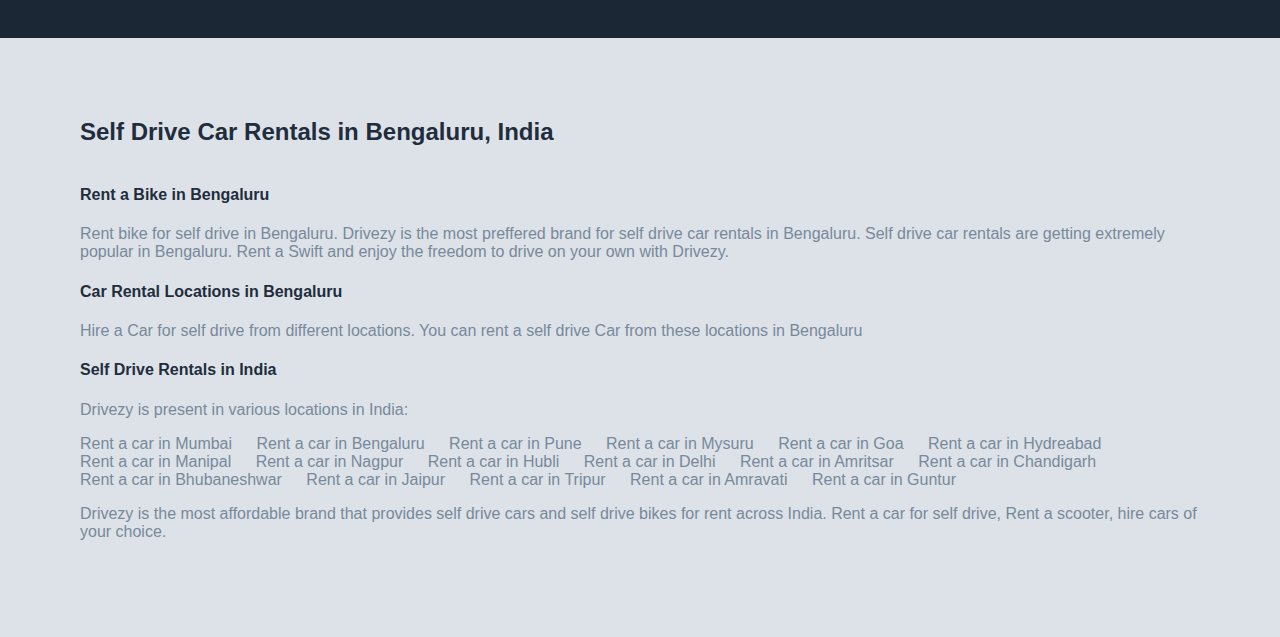
==== commit b00ebbd0: "made some changes" ====
--- a/index.html
+++ b/index.html
@@ -243,7 +243,7 @@
     <!-- fixed bar section -->
     <div class="fixed">
         <h4>Heading out of town? Now nook a Drivezy in brand new cities ! 
-        <span id="cityBtn" style="text-decoration: underline; cursor:pointer" >
+        <span id="cityBtn">
         Click</span> to explore more
         <i class="fa-solid fa-xmark cancelBtn"></i>
         </h4>
@@ -288,7 +288,7 @@
                         <option value="Ashwath Nagar (HBR Layout)">Ashwath Nagar (HBR Layout)</option>
                     </select>
                 </div>
-                <button class="searchBtn" id="searchBtn">Search</button>
+                <input type="button" class="searchBtn" id="searchBtn" value="Search" />
             </div>
         </div>
     </div>
@@ -302,14 +302,14 @@
     <!-- airport rides section -->
     <div class="airport-rides">
         <div class="left-side">
-            <h2>BENGALURU AIRPORT RIDES</h2>
+            <h2 id="bold">BENGALURU AIRPORT RIDES</h2>
             <img src="https://jtride-data.s3.ap-south-1.amazonaws.com/uploads/1566567805_Ridesat449.svg" alt="rieds-starting" />
-            <h4>
+            <h4 style="color:#77899b; line-height: 30px">
                 Bengaluru airport rides made easy with Drivezy. No need to book an<br>
                 expensive cab to or from Bengaluru airport. Hire a one-way car to or<br>
                 from Bengaluru airport and drive yourself at half the price
             </h4>
-            <h4 class="feature">This feature is only available on app.<span class="download">DOWNLOAD NOW</span></h4>
+            <h4 class="feature">This feature is only available on app. <span class="download" style="color:#009688; cursor:pointer">DOWNLOAD NOW</span></h4>
             <a href="airport_rides/airportRide.html"><button class="knowmoreBtn">KNOW MORE</button></a>
         </div>
         <div>
@@ -512,6 +512,7 @@
     closeEarnPop.addEventListener("click", closeEarn);
     function open() {
         earndialog.style.display = "block";
+        careerpop.style.display = "none";
     }
 
     function closeEarn() {
@@ -527,6 +528,7 @@
 
     function openDialog() {
         careerpop.style.display = "block";
+        earndialog.style.display = "none";
     }
     
     function closeCareer() {
@@ -542,6 +544,8 @@
 
     function openLogin() {
         loginPop.style.display = "block";
+        careerpop.style.display = "none";
+        earndialog.style.display = "none";
     }
     function closeLogin() {
         loginPop.style.display = "none";
@@ -590,7 +594,7 @@
 
         localStorage.setItem("search_query", JSON.stringify(obj));
 
-        window.location.href = "product-page/products-page.html"
+        
     }
     function addDays(date, days) {
         var result = new Date(date);
@@ -605,6 +609,19 @@
         localStorage.setItem("loginFlag", 0);
         window.location.reload();
     }
+
+    var searchBtn = document.getElementById("searchBtn");
+    searchBtn.addEventListener("click", validate);
+    function validate() {
+        var input = document.getElementById("input-bar").value;
+        if(input == "") {
+            alert("Please select an option!");
+            //return false;
+        } else {
+            window.location.href = "product-page/products-page.html";
+        }
+        //return true;
+    }
     // login signup page
     var numberofattempts=JSON.parse(localStorage.getItem("numberofattempts")) || 0;
       localStorage.setItem("numberofattempts", 0);
@@ -623,10 +640,13 @@
         if(loginFlag == 1) {
             //console.log(loginFlag);
             modal.style.display = "none";
+            
             // loginPop.style.display = "block";
             openLogin();
         } else {
             modal.style.display = "block";
+            earndialog.style.display = "none";
+            careerpop.style.display = "none";
         }
       });
       // btn.onclick = function () {
--- a/homepage.css
+++ b/homepage.css
@@ -1,3 +1,46 @@
+@font-face {
+    font-family: "proxima_nova_rgregular";
+    src: url("https://litmus.com/fonts/Emails/proximanova-regular-webfont.eot");
+    src: url("https://litmus.com/fonts/Emails/proximanova-regular-webfont.eot?#iefix")
+        format("embedded-opentype"),
+      url("https://litmus.com/fonts/Emails/proximanova-regular-webfont.woff")
+        format("woff"),
+      url("https://litmus.com/fonts/Emails/proximanova-regular-webfont.ttf")
+        format("truetype"),
+      url("https://litmus.com/fonts/Emails/proximanova-regular-webfont.svg#proxima_nova_rgregular")
+        format("svg");
+    font-weight: normal;
+    font-style: normal;
+  }
+  @font-face {
+    font-family: "proxima_nova_rgbold";
+    src: url("https://litmus.com/fonts/Emails/proximanova-bold-webfont.eot");
+    src: url("https://litmus.com/fonts/Emails/proximanova-bold-webfont.eot?#iefix")
+        format("embedded-opentype"),
+      url("https://litmus.com/fonts/Emails/proximanova-bold-webfont.woff")
+        format("woff"),
+      url("https://litmus.com/fonts/Emails/proximanova-bold-webfont.ttf")
+        format("truetype"),
+      url("https://litmus.com/fonts/Emails/proximanova-bold-webfont.svg#proxima_nova_rgbold")
+        format("svg");
+    font-weight: normal;
+    font-style: normal;
+  }
+  
+  @font-face {
+    font-family: "adelle_rgregular";
+    src: url("https://litmus.com/fonts/Emails/adelle_reg-webfont.eot");
+    src: url("https://litmus.com/fonts/Emails/adelle_reg-webfont.eot?#iefix")
+        format("embedded-opentype"),
+      url("https://litmus.com/fonts/Emails/adelle_reg-webfont.woff")
+        format("woff"),
+      url("https://litmus.com/fonts/Emails/adelle_reg-webfont.ttf")
+        format("truetype"),
+      url("https://litmus.com/fonts/Emails/adelle_reg-webfont.svg#adelle_rgregular")
+        format("svg");
+    font-weight: normal;
+    font-style: normal;
+  }
 /* navbar */
 body {
     max-width: 1600px;
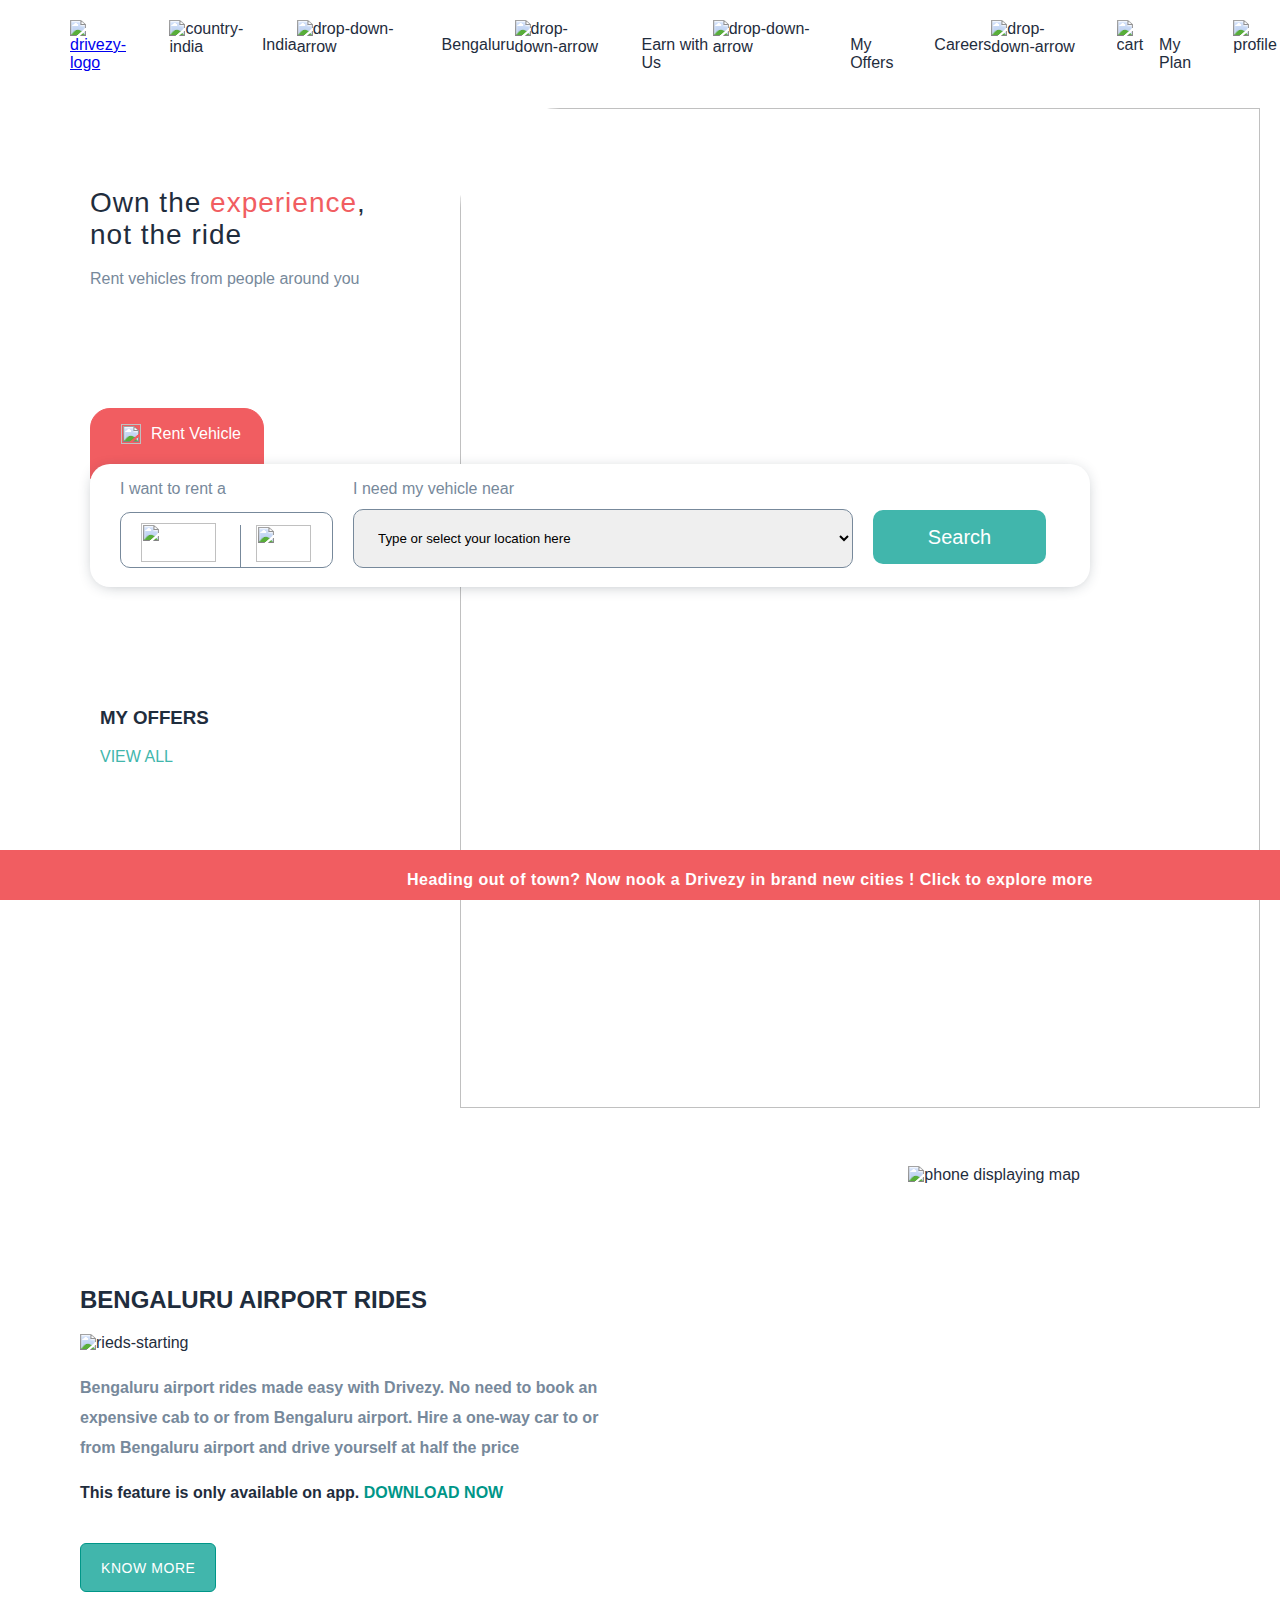
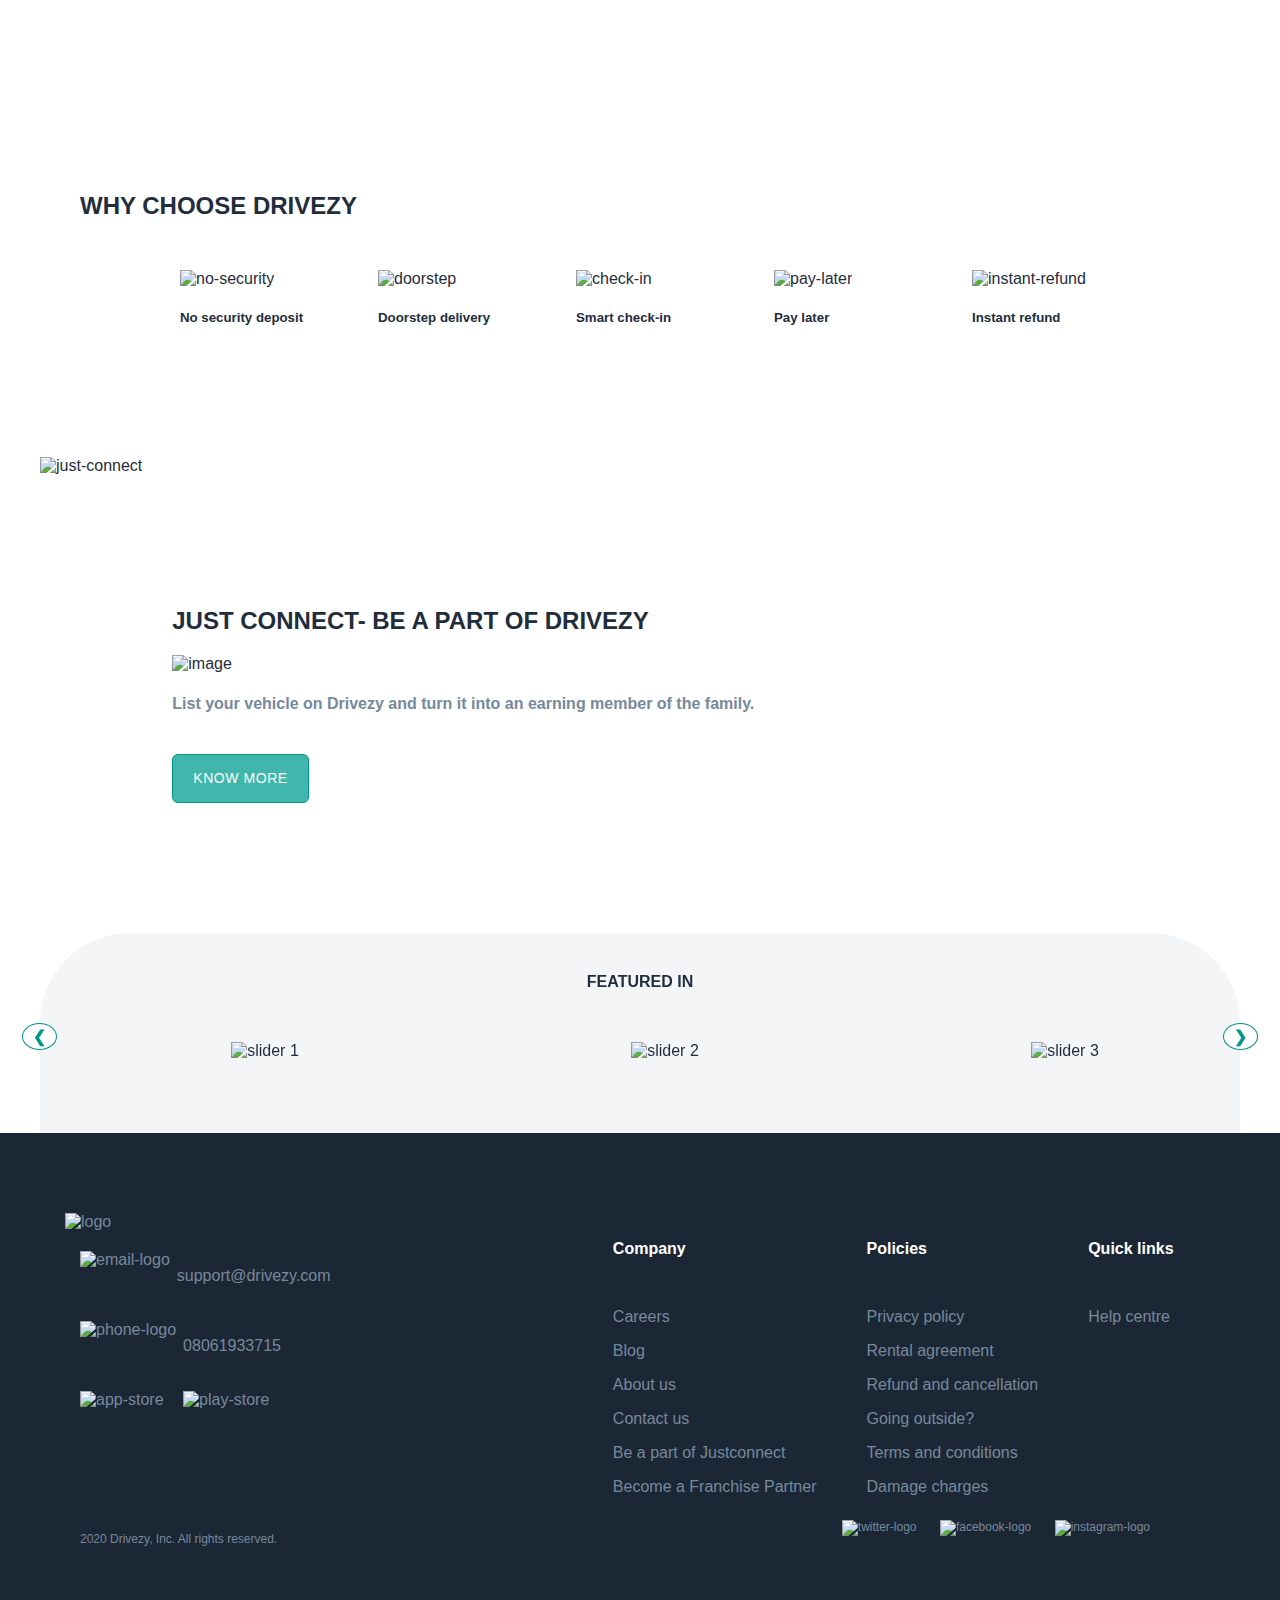
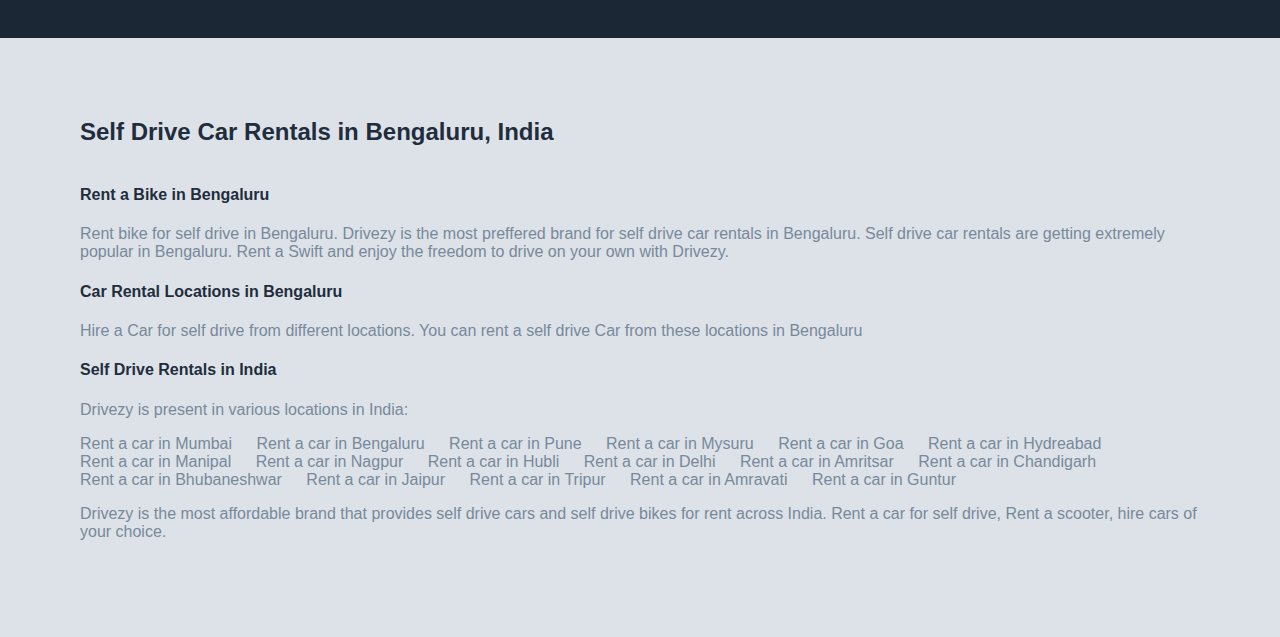
==== commit 8b0da43d: "Merge pull request #19 from viz404/home_page" ====
--- a/index.html
+++ b/index.html
@@ -5,19 +5,31 @@
     <meta http-equiv="X-UA-Compatible" content="IE=edge">
     <meta name="viewport" content="width=device-width, initial-scale=1.0">
     <link rel="preconnect" href="https://fonts.googleapis.com">
+    <link
+      rel="icon"
+      type="image/x-icon"
+      href="https://drivezy.com/favicon.ico"
+    />
 <link rel="preconnect" href="https://fonts.gstatic.com" crossorigin>
 <script src="https://kit.fontawesome.com/2d42f35cf8.js" crossorigin="anonymous"></script>
 <link href="https://fonts.googleapis.com/css2?family=Dancing+Script&family=Lato&family=Montserrat:wght@300&family=Open+Sans:wght@300;400&family=Roboto&display=swap" rel="stylesheet">
 
-    <title>Drivezy</title>
+    <title>Self Drive Car, Scooter & Bike Rentals in Bangalore | Drivezy</title>
     <link rel="stylesheet" href="homepage.css">
+    <link
+      rel="icon"
+      type="image/x-icon"
+      href="https://drivezy.com/favicon.ico"
+    />
 </head>
 <body>
 <!-- navbar -->
     <div class="common header">
         <div class="container">
             <div class="leftbar">
-                <img id = "drivezy-logo"src="https://jtride-data.s3.ap-south-1.amazonaws.com/uploads/1566911193_Drivezyheaderfulllogo.svg"  alt="drivezy-logo" />
+                <a href="index.html">
+                    <img id = "drivezy-logo"src="https://jtride-data.s3.ap-south-1.amazonaws.com/uploads/1566911193_Drivezyheaderfulllogo.svg"  alt="drivezy-logo" />
+                </a>
                 <div class="country">
                     <img src="https://jtride-data.s3.ap-south-1.amazonaws.com/uploads/1566564152_indiaflag.svg" alt="country-india"/>
                     <p>India</p>
@@ -59,7 +71,7 @@
           </div>
           <div class="modalbody">
             <div class="description">Welcome to drivezy!</div>
-            <form id="email_mobile_number">
+            <form id="email_mobile_number" onkeydown="verifyemailnumber(), verifypasswordpattern()">
               <div class="form-input form-width" id="form_input">
                 <label class="input-label">Email address / Phone</label
                 ><input
@@ -68,6 +80,7 @@
                   name="name"
                   required
                 />
+            <span id="message" style="color: red"> </span> <br /><br />
               </div>
               <div class="button_section" id="button_section">
                 <button id="proceed" type="submit">PROCEED</button>
@@ -702,6 +715,10 @@
           input_pass.setAttribute("id", "setpassword");
           input_pass.setAttribute("required","");
 
+          var passwinstspan=document.createElement("span");
+        passwinstspan.setAttribute("id","passintructions");
+        passwinstspan.style.color="red";
+
           var checkbox_div = document.createElement("div");
           checkbox_div.setAttribute("class", "checkbox-section");
 
@@ -754,6 +771,7 @@
             input_name,
             label_pass,
             input_pass,
+            passwinstspan,
             checkbox_div,
             div_floatinglabel
           );
@@ -826,10 +844,11 @@
         var logindata = JSON.parse(localStorage.getItem("logindata")) || [];
         el1.preventDefault();
         var pass = document.getElementById("passwordfilled").value;
+        var email_number=document.getElementById("email_number").value;
         var flag = false;
         for (var i = 0; i < logindata.length; i++) {
           var elem = logindata[i];
-          if (elem.passwordset === pass) {
+          if (elem.passwordset === pass &&  email_number===elem.email_mobile_number) {
             console.log("user found");
             flag = true;
             var numberofattempts=0;
@@ -881,4 +900,55 @@
         //   </div>;
         console.log("Ready to show referal code field");
       }
+
+      //Modifications 14 oct 2022
+
+                 function verifyemailnumber() {
+              var email_number=document.getElementById("email_number").value;
+              console.log("enum verifier "+email_number+" "+email_number[0]);
+              if("1234567890".includes(email_number[0]) && "1234567890".includes(email_number[email_number.length-1])){
+                if(email_number.length!=10) {
+                  document.getElementById("message").innerHTML = "**Phone number length must be 10 digits";
+                  return false;
+              }
+              else{
+                document.getElementById("message").innerHTML = "";
+              }
+              
+              }
+              else{
+              //check empty password field
+                  if(email_number == "") {
+                    document.getElementById("message").innerHTML = "**Fill the phone number/Email address please!";
+                    return false;
+                  }
+
+                  if(!validateEmail(email_number)){
+                    document.getElementById("message").innerHTML = "**Fill valid Email address please!";
+                  }
+                  else{
+                    document.getElementById("message").innerHTML = "";
+                  }
+
+            }
+      }
+
+           function validateEmail(email) {
+             var re = /\S+@\S+\.\S+/;
+             return re.test(email);
+            }
+
+          function verifypasswordpattern(){
+            var setpassword=document.getElementById("setpassword").value;
+            if(setpassword.length<8) {
+                  document.getElementById("passintructions").innerHTML = "**Your password should contains atleast 8 characters";
+                  return false;
+              }
+              else{
+                document.getElementById("passintructions").innerHTML = "";
+              }
+          }  
+
+        //   14/10/22 adding quickbook flag
+        localStorage.setItem("quickBookFlag", 1);
 </script>
--- a/homepage.css
+++ b/homepage.css
@@ -640,6 +640,11 @@
     border-radius: 6px;
     padding: 15px;
   }
+  #proceed:hover{
+    background-color: #27716b;
+    cursor: pointer;
+    box-shadow: 0 2px 8px -2px rgb(31 45 61 / 60%);
+  }
   .modalheader {
     width: 100%;
     display: flex;
@@ -709,6 +714,7 @@
   .social-button img {
     height: 30px;
     border-radius: 4px;
+    box-shadow: 0 2px 8px -2px rgb(31 45 61 / 60%);
   }
   .input-label {
     margin-top: 20px;
@@ -837,6 +843,7 @@
         flex-direction: column;
         align-items: center;
         margin-top: 50px;
+        position: absolute;
     }
 
     /* just-connect section */
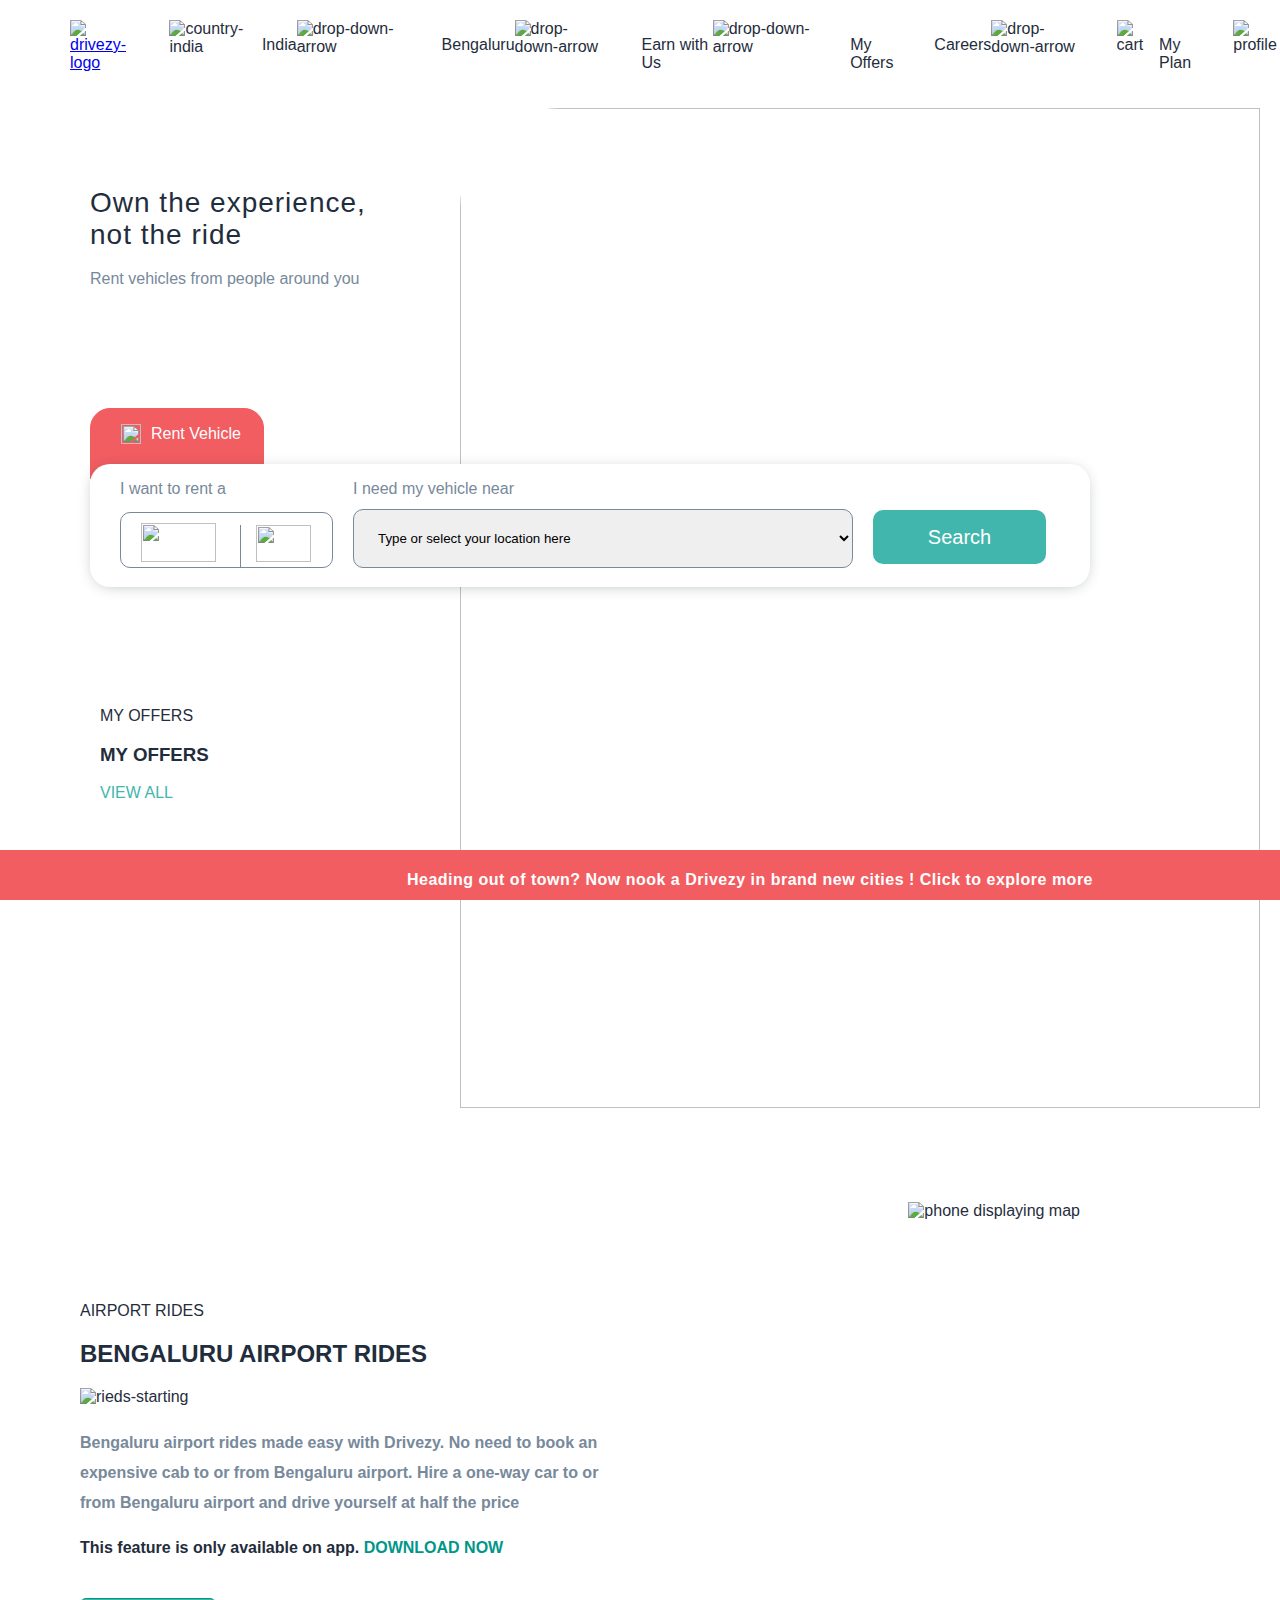
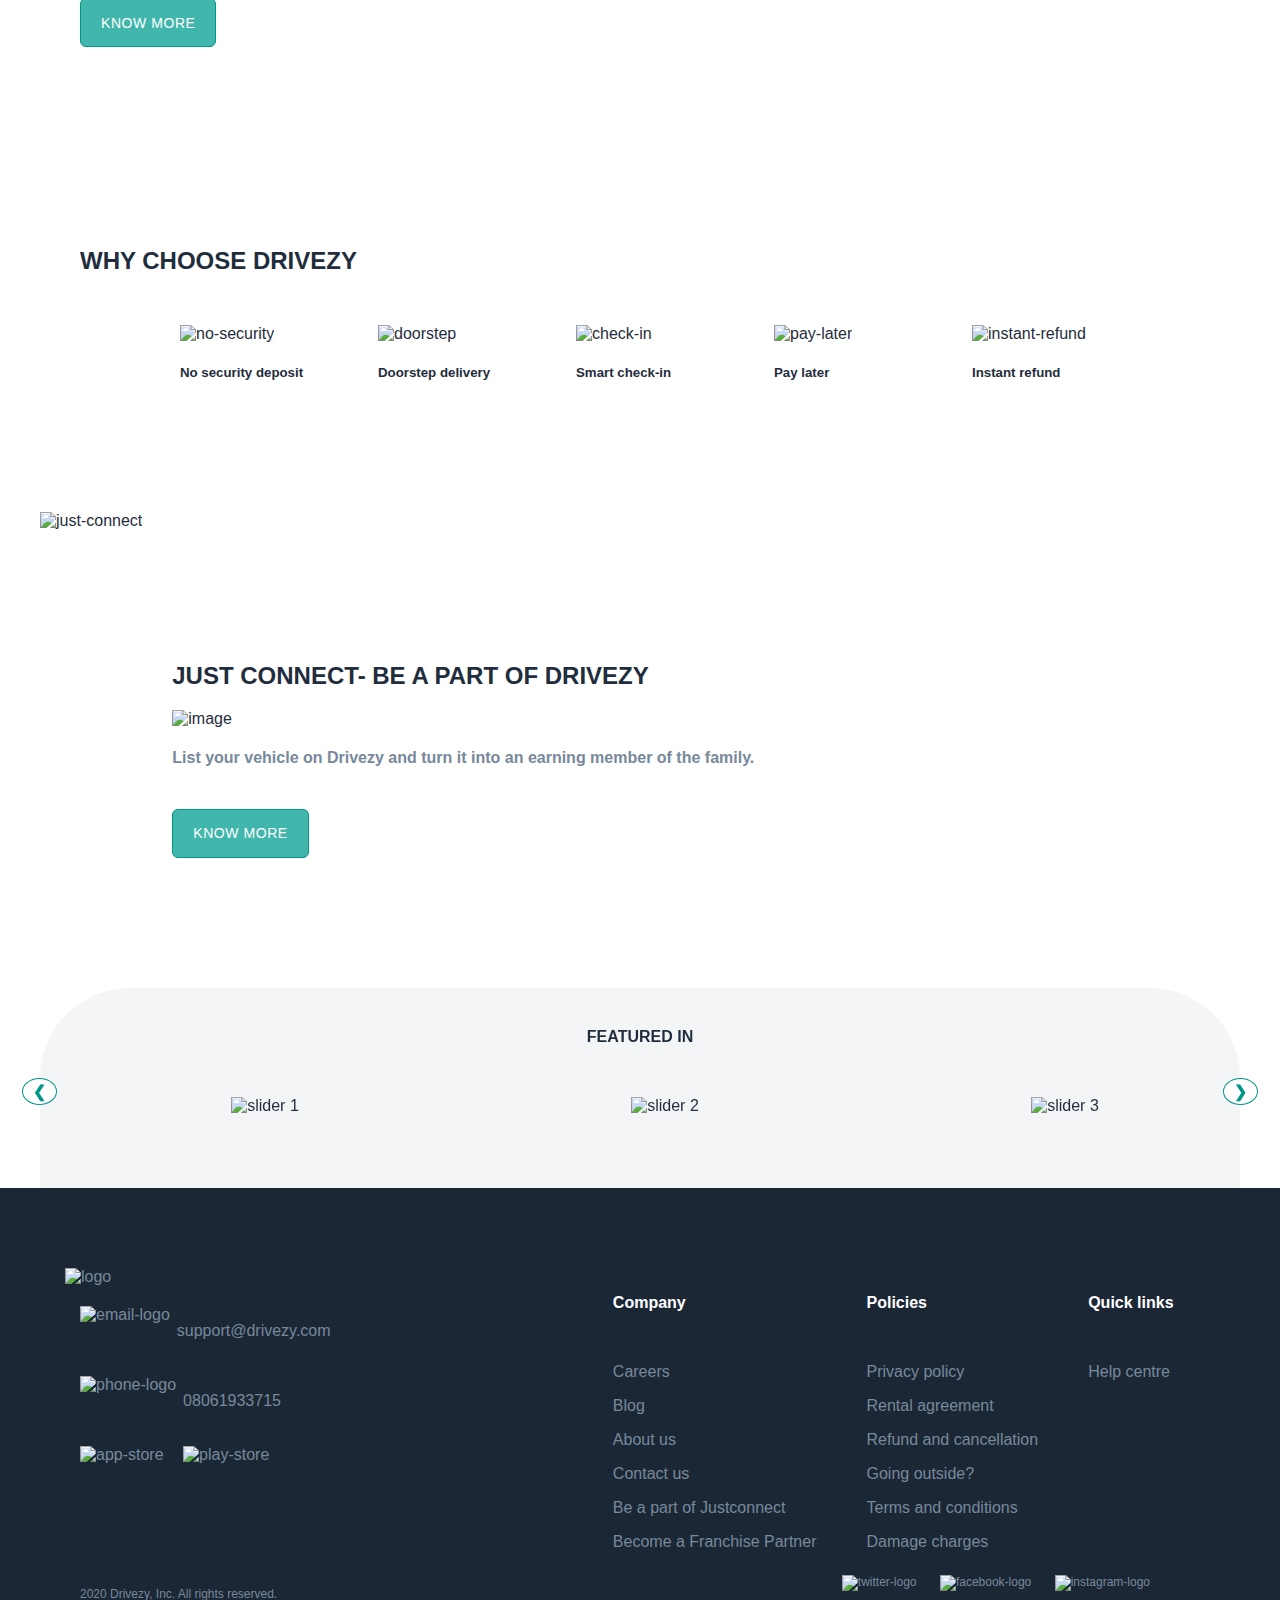
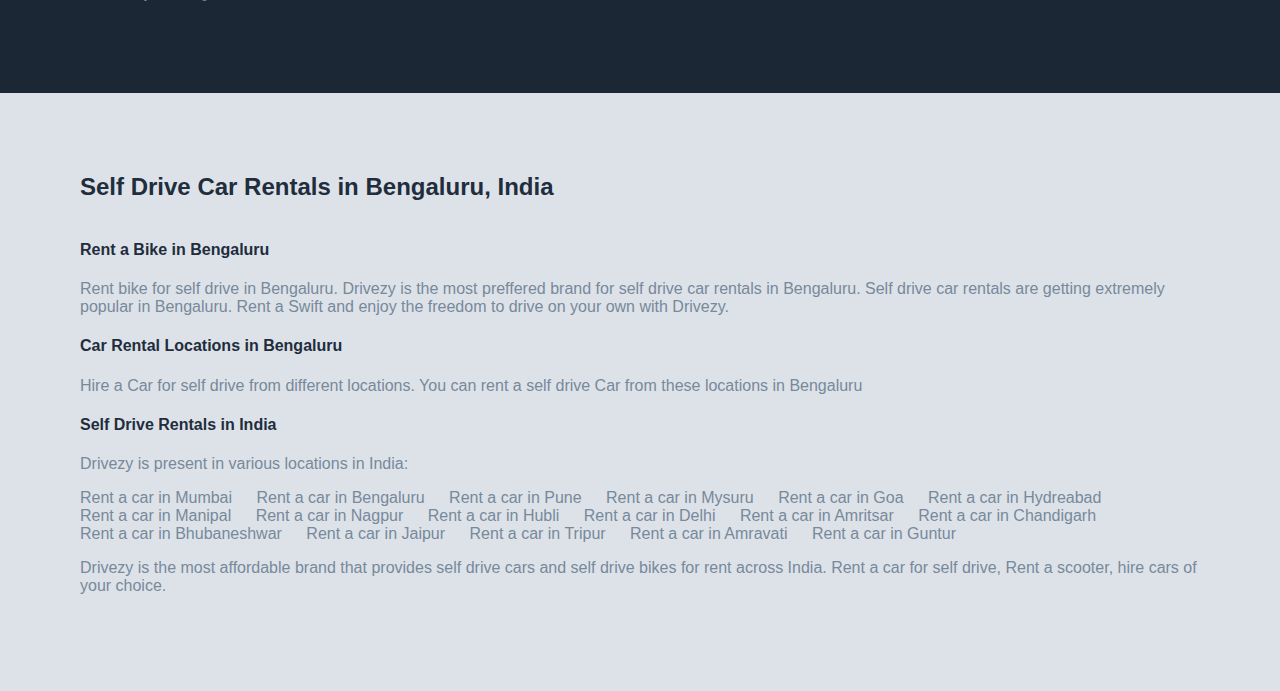
==== commit 7514a898: "1" ====
--- a/index.html
+++ b/index.html
@@ -62,7 +62,7 @@
     </div>
 
     <!-- login-sign up page -->
-    <!-- The Modal -->
+    <!-- The Modal page is here -->
     <div id="myModal" class="modal">
         <!-- Modal content -->
         <div class="modalcontent">
@@ -140,7 +140,7 @@
         </div>
     </div>
 
-    <!-- login dropdown -->
+    <!-- login dropdown   -->
     <div class="login-pop">
         <button class="closeLoginPop"><i class="fa-solid fa-xmark"></i></button>
         <div class="myprofile">
@@ -267,7 +267,7 @@
     <div class="main-section">
         <div class="heading">
             <div class="leftside-main">
-                <h1>Own the <span style="color:#f15d61">experience</span>,<br>
+                <h1>Own the <span id="spBoldhead">experience</span>,<br>
                     not the ride
                 </h1>
                 <p style="color:#77899b; margin-bottom: 40px">Rent vehicles from people around you</p>
@@ -308,6 +308,7 @@
 
     <!-- my offers section -->
     <div class="offers">
+        <div class="shade_big">MY OFFERS</div>
         <h3>MY OFFERS</h3>
         <p style="color:#41b6ac">VIEW ALL</p>
     </div>
@@ -315,6 +316,7 @@
     <!-- airport rides section -->
     <div class="airport-rides">
         <div class="left-side">
+            <div class="shade_big">AIRPORT RIDES</div>
             <h2 id="bold">BENGALURU AIRPORT RIDES</h2>
             <img src="https://jtride-data.s3.ap-south-1.amazonaws.com/uploads/1566567805_Ridesat449.svg" alt="rieds-starting" />
             <h4 style="color:#77899b; line-height: 30px">
@@ -951,4 +953,5 @@
 
         //   14/10/22 adding quickbook flag
         localStorage.setItem("quickBookFlag", 1);
+        
 </script>
